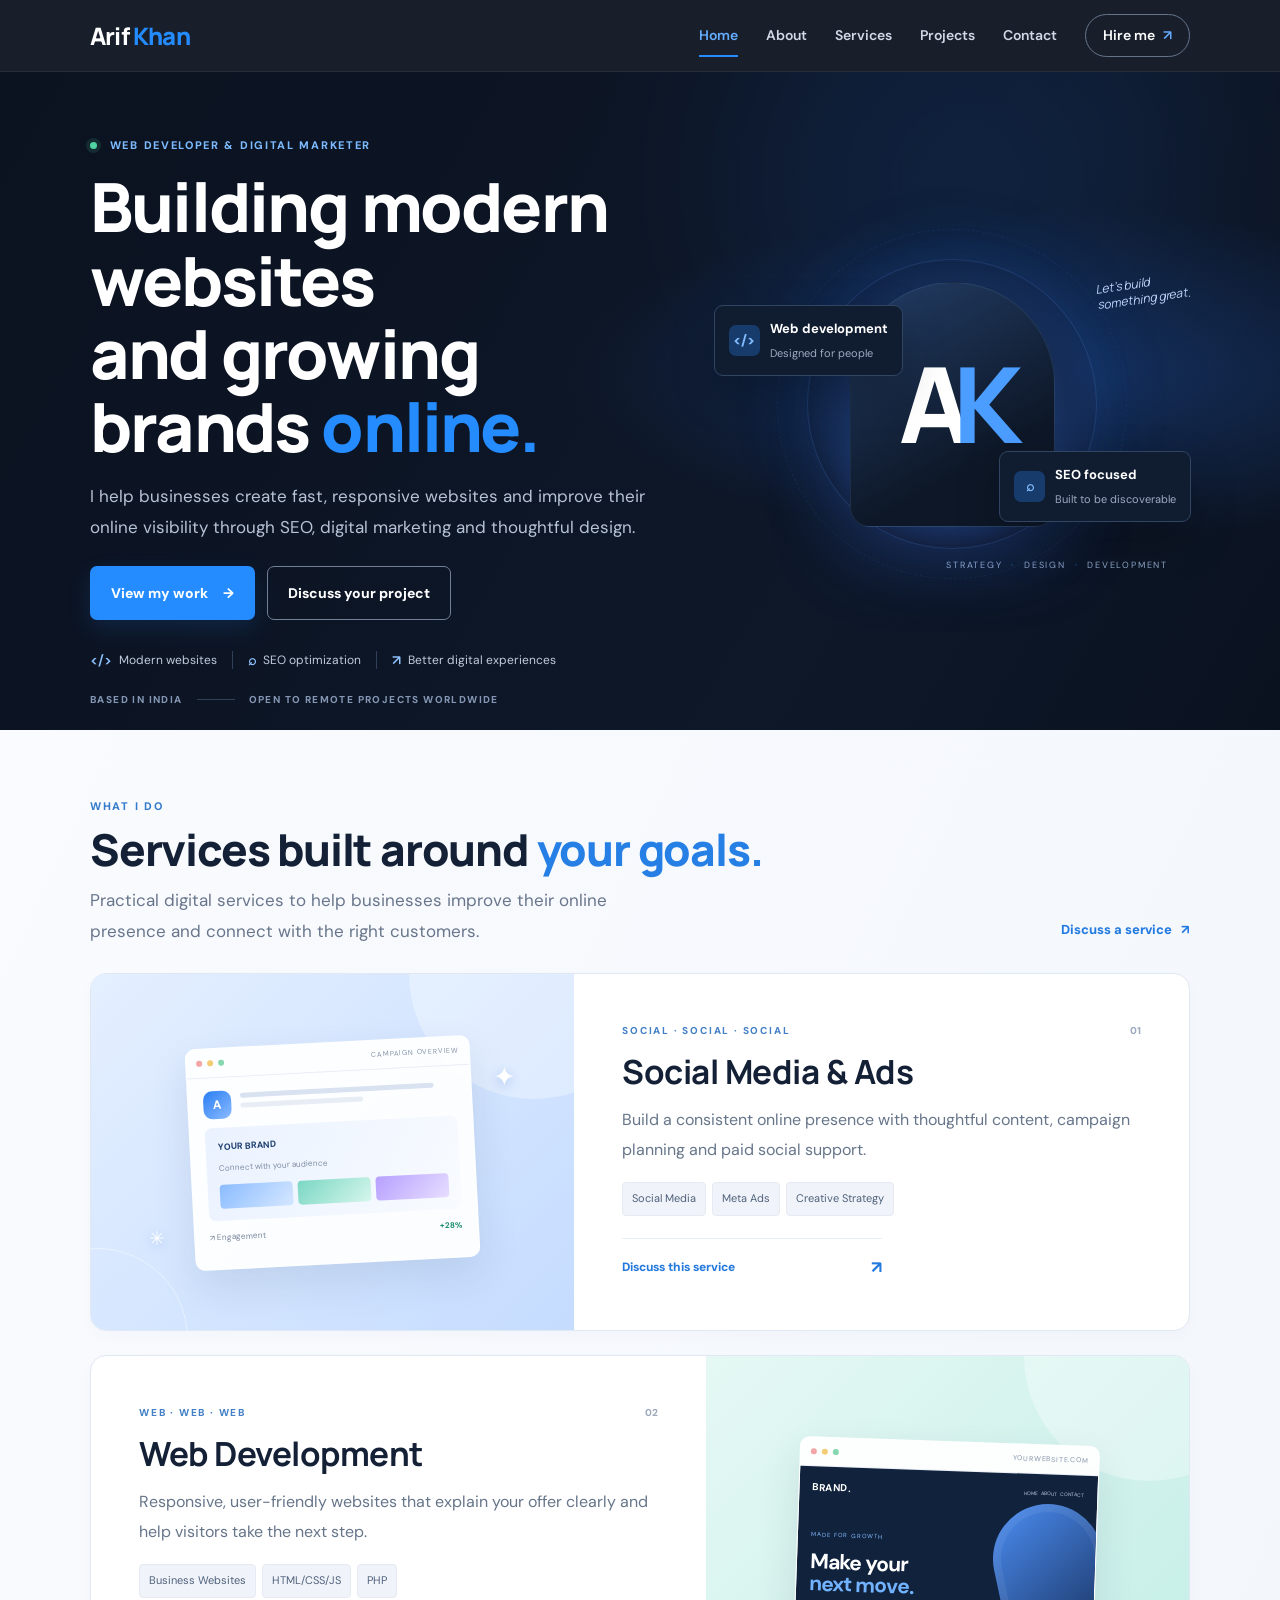
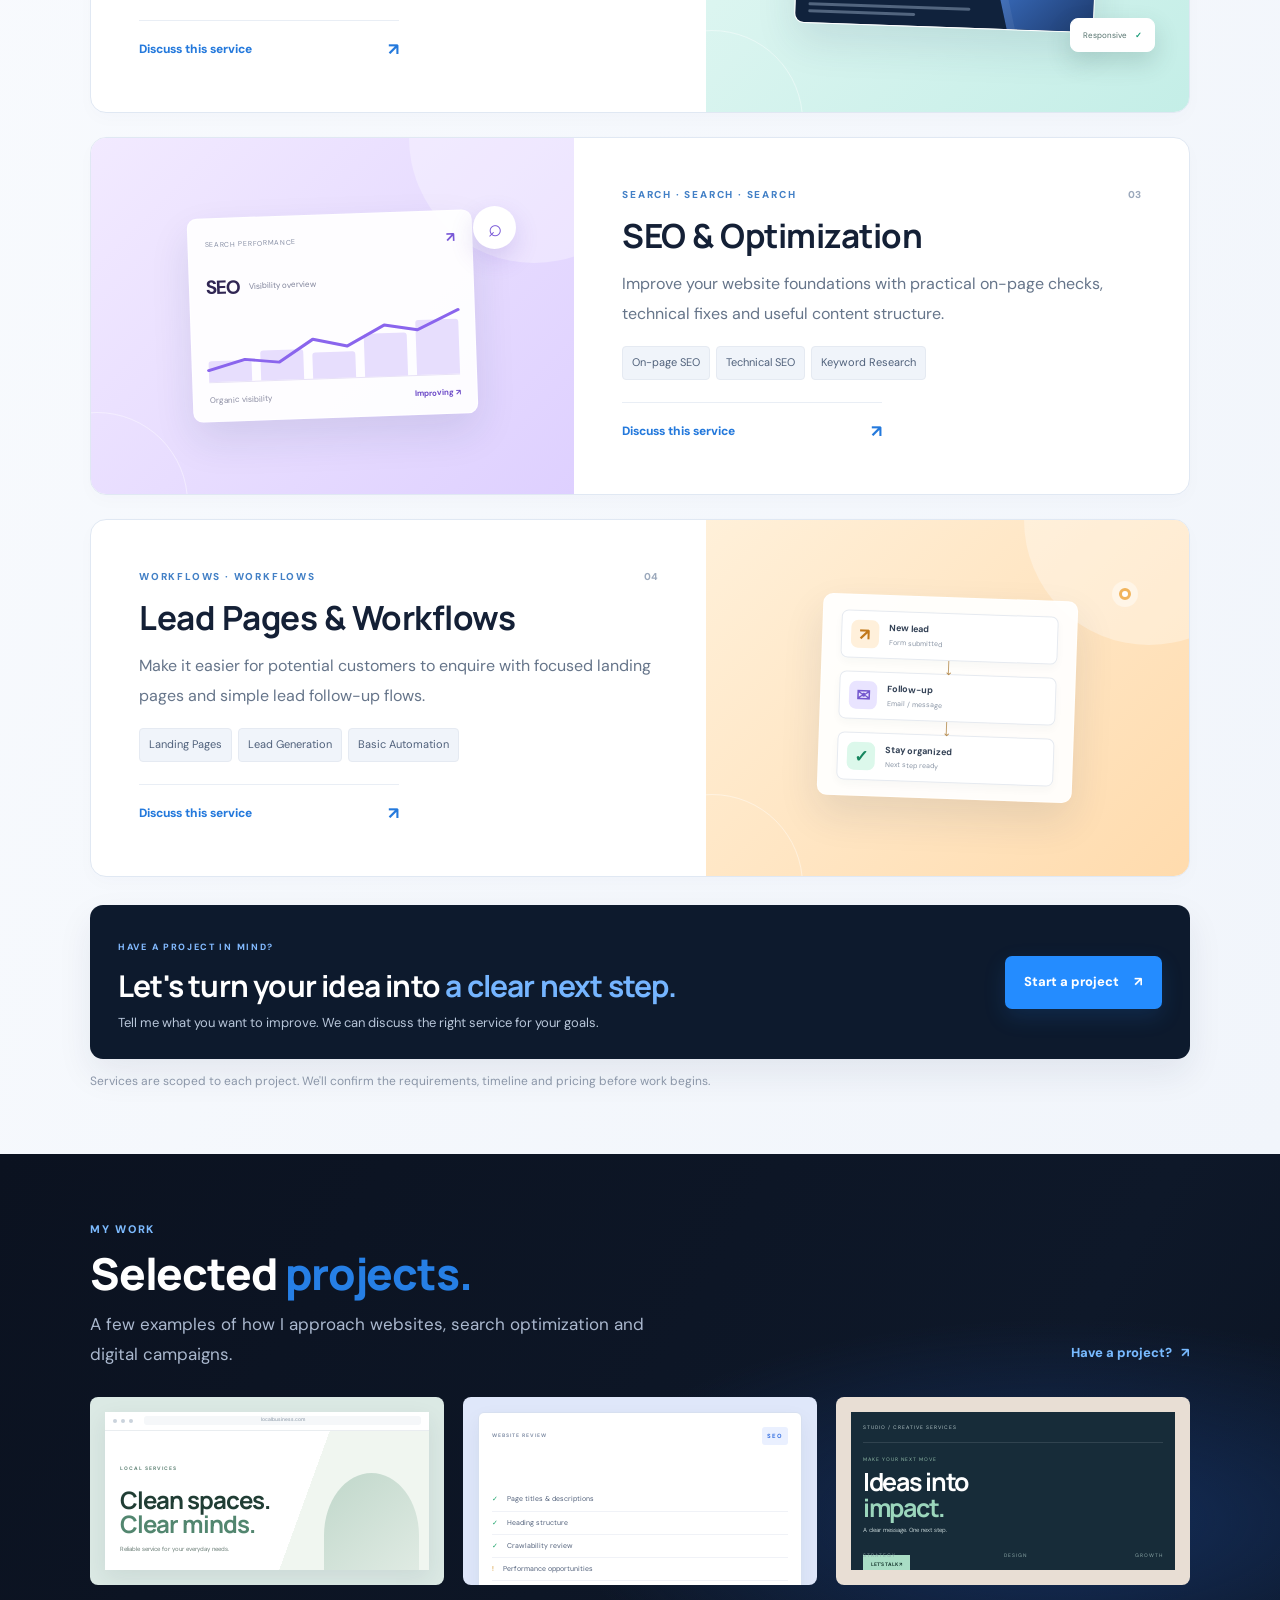
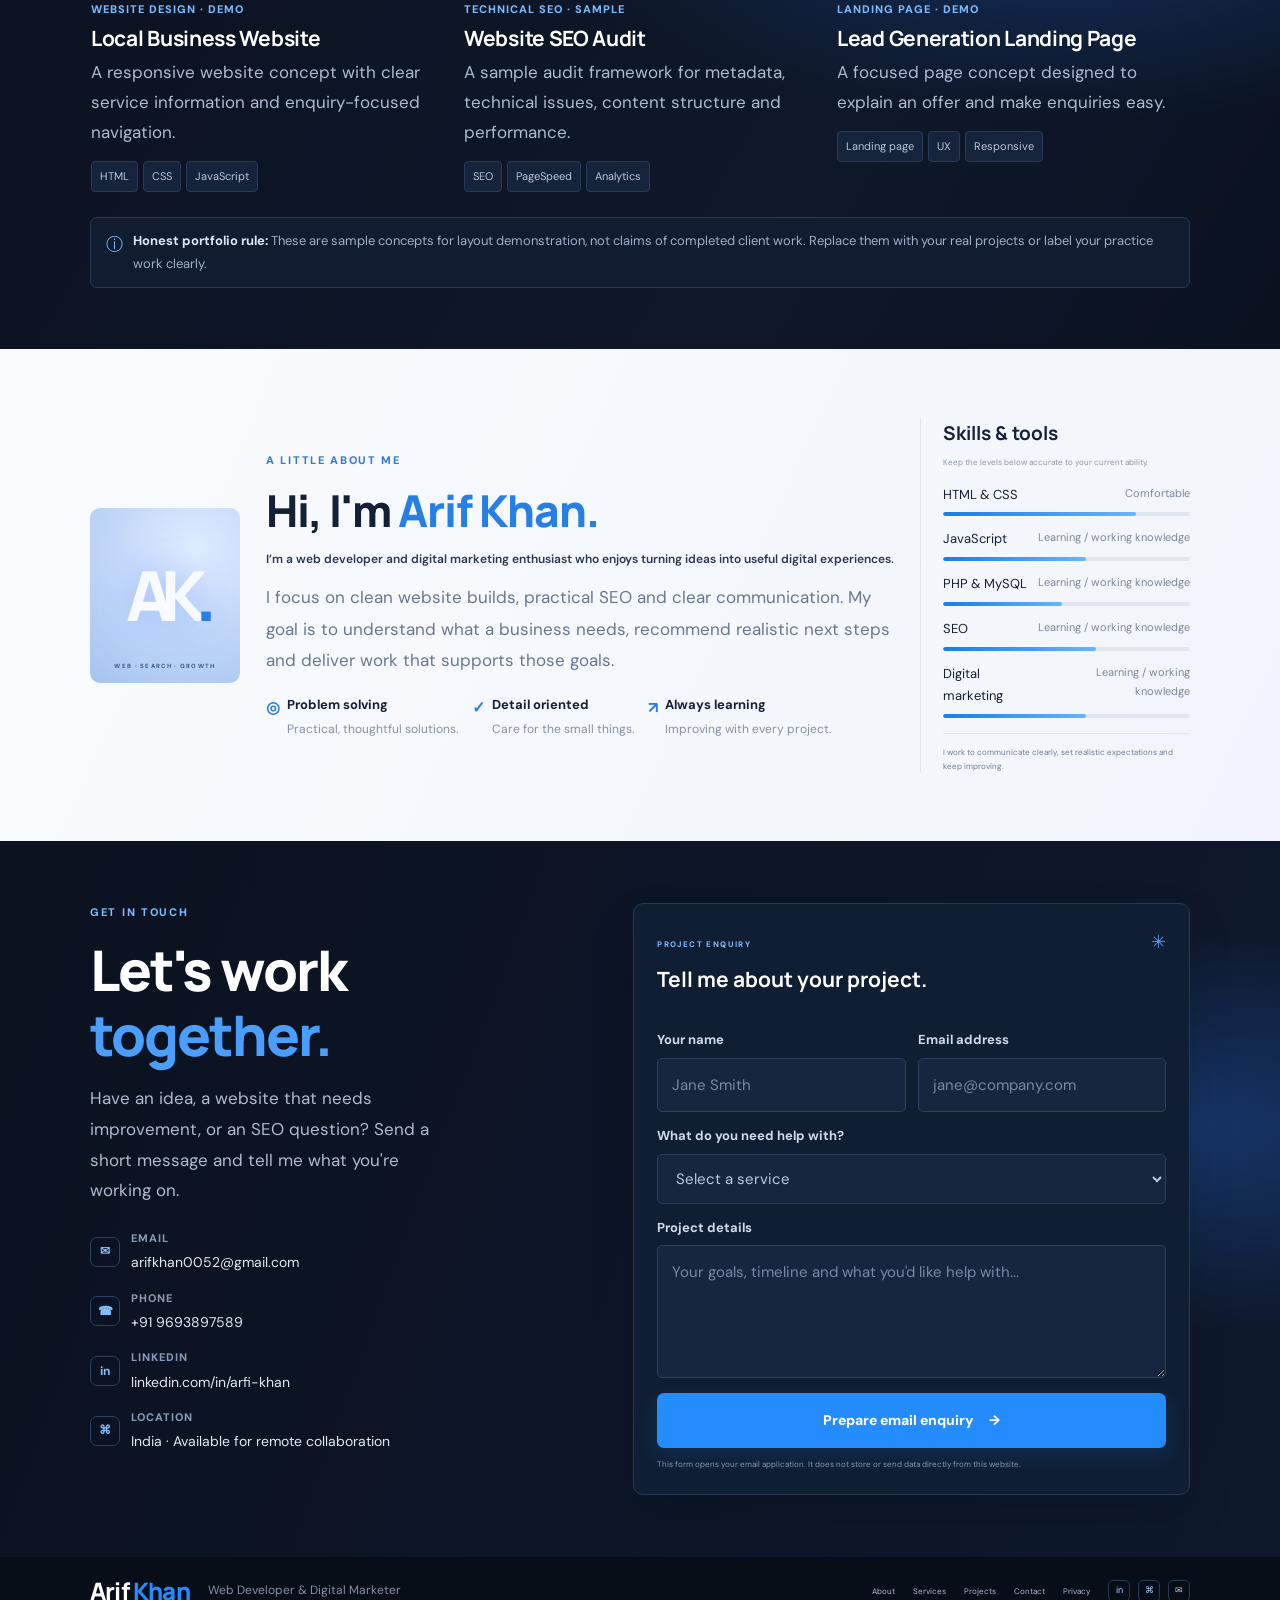
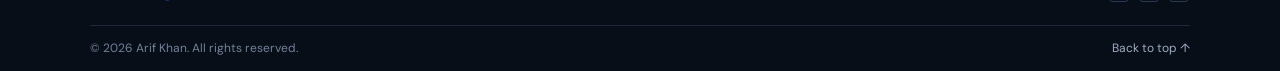
==== index.html @ bf8d6488 "Add files via upload" ====
<!doctype html>
<html lang="en">

<head>
  <meta charset="utf-8">
  <meta name="viewport" content="width=device-width, initial-scale=1">
  <meta name="description"
    content="Arif Khan helps businesses build modern websites and improve their online presence through web development, SEO and digital marketing.">
  <meta name="theme-color" content="#0b1220">
  <title>Arif Khan | Web Developer & Digital Marketer</title>
  <link rel="preconnect" href="https://fonts.googleapis.com">
  <link rel="preconnect" href="https://fonts.gstatic.com" crossorigin>
  <link
    href="https://fonts.googleapis.com/css2?family=DM+Sans:wght@400;500;600;700&family=Manrope:wght@400;500;600;700;800&display=swap"
    rel="stylesheet">
  <link rel="stylesheet" href="style.css">
  <script type="application/ld+json">
  {
    "@context": "https://schema.org",
    "@type": "Person",
    "name": "Arif Khan",
    "jobTitle": "Web Developer and Digital Marketer",
    "knowsAbout": ["Web Development", "Search Engine Optimization", "Digital Marketing"]
  }
  </script>
</head>

<body>
  <header class="header">
    <nav class="nav wrap" aria-label="Main navigation">
      <a class="logo" href="#home" aria-label="Arif Khan home">Arif <span>Khan</span></a>
      <button class="menu-btn" id="menuBtn" aria-label="Open menu" aria-expanded="false"
        aria-controls="navMenu"><span></span><span></span><span></span></button>
      <div class="nav-menu" id="navMenu">
        <a class="nav-link active" href="#home">Home</a>
        <a class="nav-link" href="#about">About</a>
        <a class="nav-link" href="#services">Services</a>
        <a class="nav-link" href="#projects">Projects</a>
        <a class="nav-link" href="#contact">Contact</a>
        <a class="nav-hire" href="#contact">Hire me <span>↗</span></a>
      </div>
    </nav>
  </header>

  <main>
    <section class="hero dark-section" id="home">
      <div class="hero-glow"></div>
      <div class="wrap hero-layout">
        <div class="hero-copy">
          <p class="eyebrow"><span class="pulse"></span> WEB DEVELOPER &amp; DIGITAL MARKETER</p>
          <h1>Building modern websites<br>and growing brands <span>online.</span></h1>
          <p class="hero-intro">I help businesses create fast, responsive websites and improve their online visibility
            through SEO, digital marketing and thoughtful design.</p>
          <div class="hero-actions">
            <a class="btn btn-blue" href="#projects">View my work <span>→</span></a>
            <a class="btn btn-outline" href="#contact">Discuss your project</a>
          </div>
          <div class="hero-services">
            <span><b class="mini-icon">&lt;/&gt;</b> Modern websites</span>
            <i></i><span><b class="mini-icon">⌕</b> SEO optimization</span>
            <i></i><span><b class="mini-icon">↗</b> Better digital experiences</span>
          </div>
        </div>
        <div class="hero-art" aria-label="Abstract website design illustration">
          <div class="hero-orb orb-a"></div>
          <div class="hero-orb orb-b"></div>
          <div class="hero-initials"><span>A</span><i>K</i></div>
          <div class="hero-floating float-web"><span class="float-symbol">&lt;/&gt;</span>
            <div><b>Web development</b><small>Designed for people</small></div>
          </div>
          <div class="hero-floating float-seo"><span class="float-symbol">⌕</span>
            <div><b>SEO focused</b><small>Built to be discoverable</small></div>
          </div>
          <div class="scribble">Let's build<br>something great.</div>
          <div class="hero-caption">STRATEGY <span>·</span> DESIGN <span>·</span> DEVELOPMENT</div>
        </div>
      </div>
      <div class="wrap hero-bottom"><span>BASED IN INDIA</span><span class="line"></span><span>OPEN TO REMOTE PROJECTS
          WORLDWIDE</span></div>
    </section>

    <section class="services section-light" id="services">
      <div class="wrap">
        <div class="section-heading">
          <div>
            <p class="eyebrow light-eyebrow">WHAT I DO</p>
            <h2>Services built around <span>your goals.</span></h2>
            <p class="section-sub">Practical digital services to help businesses improve their online presence and
              connect with the right customers.</p>
          </div>
          <a class="simple-link" href="#contact">Discuss a service <span>↗</span></a>
        </div>
        <div class="service-grid service-grid-visual">
          <article class="service-card service-card-visual">
            <div class="service-art art-social" aria-hidden="true">
              <div class="art-window">
                <div class="art-window-top"><i></i><i></i><i></i><span>CAMPAIGN OVERVIEW</span></div>
                <div class="social-art-content">
                  <div class="social-avatar">A</div>
                  <div class="social-lines"><i></i><i></i></div>
                  <div class="social-post"><b>YOUR BRAND</b><span>Connect with your audience</span>
                    <div class="social-post-bars"><i></i><i></i><i></i></div>
                  </div>
                  <div class="social-stats"><span>↗ Engagement</span><b>+28%</b></div>
                </div>
              </div><span class="art-spark spark-one">✦</span><span class="art-spark spark-two">✳</span>
            </div>
            <div class="service-card-body">
              <div class="service-card-top"><span class="service-kicker">SOCIAL · SOCIAL · SOCIAL</span><span
                  class="card-number">01</span></div>
              <h3>Social Media &amp; Ads</h3>
              <p>Build a consistent online presence with thoughtful content, campaign planning and paid social support.
              </p>
              <div class="service-tags"><span>Social Media</span><span>Meta Ads</span><span>Creative Strategy</span>
              </div><a class="service-cta" href="#contact" data-service="Social Media & Ads">Discuss this service
                <span>↗</span></a>
            </div>
          </article>
          <article class="service-card service-card-visual">
            <div class="service-art art-web" aria-hidden="true">
              <div class="web-browser">
                <div class="web-browser-top"><i></i><i></i><i></i><span>YOURWEBSITE.COM</span></div>
                <div class="web-browser-body">
                  <div class="web-nav"><b>BRAND.</b><span>HOME&nbsp;&nbsp; ABOUT&nbsp;&nbsp; CONTACT</span></div>
                  <div class="web-hero-copy"><small>MADE FOR GROWTH</small><b>Make your<br><em>next
                        move.</em></b><i></i><i></i><span>EXPLORE ↗</span></div>
                  <div class="web-hero-shape"></div>
                </div>
              </div><span class="web-floating-tag">Responsive <b>✓</b></span>
            </div>
            <div class="service-card-body">
              <div class="service-card-top"><span class="service-kicker">WEB · WEB · WEB</span><span
                  class="card-number">02</span></div>
              <h3>Web Development</h3>
              <p>Responsive, user-friendly websites that explain your offer clearly and help visitors take the next
                step.</p>
              <div class="service-tags"><span>Business Websites</span><span>HTML/CSS/JS</span><span>PHP</span></div><a
                class="service-cta" href="#contact" data-service="Web Development">Discuss this service
                <span>↗</span></a>
            </div>
          </article>
          <article class="service-card service-card-visual">
            <div class="service-art art-seo" aria-hidden="true">
              <div class="seo-dashboard">
                <div class="seo-dashboard-head"><span>SEARCH PERFORMANCE</span><b>↗</b></div>
                <div class="seo-score"><strong>SEO</strong><span>Visibility overview</span></div>
                <div class="seo-chart"><i></i><i></i><i></i><i></i><i></i><svg viewBox="0 0 220 70"
                    preserveAspectRatio="none">
                    <polyline points="0,58 32,48 62,52 92,30 122,38 155,18 184,24 220,5" fill="none"
                      stroke="currentColor" stroke-width="3" stroke-linecap="round" stroke-linejoin="round" />
                  </svg></div>
                <div class="seo-bottom"><span>Organic visibility</span><b>Improving ↗</b></div>
              </div><span class="seo-float">⌕</span>
            </div>
            <div class="service-card-body">
              <div class="service-card-top"><span class="service-kicker">SEARCH · SEARCH · SEARCH</span><span
                  class="card-number">03</span></div>
              <h3>SEO &amp; Optimization</h3>
              <p>Improve your website foundations with practical on-page checks, technical fixes and useful content
                structure.</p>
              <div class="service-tags"><span>On-page SEO</span><span>Technical SEO</span><span>Keyword Research</span>
              </div><a class="service-cta" href="#contact" data-service="SEO & Optimization">Discuss this service
                <span>↗</span></a>
            </div>
          </article>
          <article class="service-card service-card-visual">
            <div class="service-art art-automation" aria-hidden="true">
              <div class="flow-board">
                <div class="flow-node node-trigger"><span>↗</span><b>New lead</b><small>Form submitted</small></div>
                <div class="flow-connector"></div>
                <div class="flow-node node-action"><span>✉</span><b>Follow-up</b><small>Email / message</small></div>
                <div class="flow-connector flow-connector-last"></div>
                <div class="flow-node node-done"><span>✓</span><b>Stay organized</b><small>Next step ready</small></div>
              </div><span class="automation-orb"></span>
            </div>
            <div class="service-card-body">
              <div class="service-card-top"><span class="service-kicker">WORKFLOWS · WORKFLOWS</span><span
                  class="card-number">04</span></div>
              <h3>Lead Pages &amp; Workflows</h3>
              <p>Make it easier for potential customers to enquire with focused landing pages and simple lead follow-up
                flows.</p>
              <div class="service-tags"><span>Landing Pages</span><span>Lead Generation</span><span>Basic
                  Automation</span></div><a class="service-cta" href="#contact"
                data-service="Lead Pages & Workflows">Discuss this service <span>↗</span></a>
            </div>
          </article>
        </div>
        <div class="services-cta-band">
          <div><span class="services-cta-label">HAVE A PROJECT IN MIND?</span>
            <h3>Let's turn your idea into <span>a clear next step.</span></h3>
            <p>Tell me what you want to improve. We can discuss the right service for your goals.</p>
          </div><a class="btn btn-blue" href="#contact">Start a project <span>↗</span></a>
        </div>
        <p class="footnote">Services are scoped to each project. We'll confirm the requirements, timeline and pricing
          before work begins.</p>
      </div>
    </section>

    <section class="projects dark-section" id="projects">
      <div class="wrap">
        <div class="section-heading section-heading-dark">
          <div>
            <p class="eyebrow">MY WORK</p>
            <h2>Selected <span>projects.</span></h2>
            <p class="section-sub">A few examples of how I approach websites, search optimization and digital campaigns.
            </p>
          </div>
          <a class="simple-link" href="#contact">Have a project? <span>↗</span></a>
        </div>
        <div class="project-grid">
          <article class="project-card">
            <div class="project-preview preview-clean">
              <div class="preview-browser">
                <div class="preview-top"><i></i><i></i><i></i><span>localbusiness.com</span></div>
                <div class="clean-content"><small>LOCAL SERVICES</small>
                  <h3>Clean spaces.<br><em>Clear minds.</em></h3>
                  <p>Reliable service for your everyday needs.</p><b>REQUEST A QUOTE ↗</b>
                  <div class="clean-shape"></div>
                </div>
              </div>
            </div>
            <div class="project-info">
              <div class="project-kicker">WEBSITE DESIGN · DEMO</div>
              <h3>Local Business Website</h3>
              <p>A responsive website concept with clear service information and enquiry-focused navigation.</p>
              <div class="tags"><span>HTML</span><span>CSS</span><span>JavaScript</span></div>
            </div>
          </article>
          <article class="project-card">
            <div class="project-preview preview-seo">
              <div class="seo-preview">
                <div class="seo-head"><span>WEBSITE REVIEW</span><b>SEO</b></div>
                <h3>Optimization checklist</h3>
                <div class="seo-row"><i>✓</i> Page titles &amp; descriptions</div>
                <div class="seo-row"><i>✓</i> Heading structure</div>
                <div class="seo-row"><i>✓</i> Crawlability review</div>
                <div class="seo-row warn"><i>!</i> Performance opportunities</div>
                <div class="seo-progress"><span></span></div>
              </div>
            </div>
            <div class="project-info">
              <div class="project-kicker">TECHNICAL SEO · SAMPLE</div>
              <h3>Website SEO Audit</h3>
              <p>A sample audit framework for metadata, technical issues, content structure and performance.</p>
              <div class="tags"><span>SEO</span><span>PageSpeed</span><span>Analytics</span></div>
            </div>
          </article>
          <article class="project-card">
            <div class="project-preview preview-landing">
              <div class="landing-preview">
                <div class="landing-top">STUDIO / CREATIVE SERVICES</div><small>MAKE YOUR NEXT MOVE</small>
                <h3>Ideas into<br><em>impact.</em></h3>
                <p>A clear message. One next step.</p><b>LET'S TALK ↗</b>
                <div class="landing-bottom"><span>STRATEGY</span><span>DESIGN</span><span>GROWTH</span></div>
              </div>
            </div>
            <div class="project-info">
              <div class="project-kicker">LANDING PAGE · DEMO</div>
              <h3>Lead Generation Landing Page</h3>
              <p>A focused page concept designed to explain an offer and make enquiries easy.</p>
              <div class="tags"><span>Landing page</span><span>UX</span><span>Responsive</span></div>
            </div>
          </article>
        </div>
        <div class="project-note"><span>ⓘ</span>
          <p><b>Honest portfolio rule:</b> These are sample concepts for layout demonstration, not claims of completed
            client work. Replace them with your real projects or label your practice work clearly.</p>
        </div>
      </div>
    </section>

    <section class="about section-light" id="about">
      <div class="wrap about-layout">
        <div class="about-visual">
          <div class="about-monogram">AK<span>.</span></div>
          <div class="about-visual-label">WEB · SEARCH · GROWTH</div>
        </div>
        <div class="about-copy">
          <p class="eyebrow light-eyebrow">A LITTLE ABOUT ME</p>
          <h2>Hi, I'm <span>Arif Khan.</span></h2>
          <p class="about-lead">I’m a web developer and digital marketing enthusiast who enjoys turning ideas into
            useful digital experiences.</p>
          <p>I focus on clean website builds, practical SEO and clear communication. My goal is to understand what a
            business needs, recommend realistic next steps and deliver work that supports those goals.</p>
          <div class="values-grid">
            <div><b>◎</b><span><strong>Problem solving</strong><small>Practical, thoughtful solutions.</small></span>
            </div>
            <div><b>✓</b><span><strong>Detail oriented</strong><small>Care for the small things.</small></span></div>
            <div><b>↗</b><span><strong>Always learning</strong><small>Improving with every project.</small></span></div>
          </div>
        </div>
        <div class="skills-panel">
          <h3>Skills &amp; tools</h3>
          <p>Keep the levels below accurate to your current ability.</p>
          <div class="skill">
            <div><span>HTML &amp; CSS</span><small>Comfortable</small></div>
            <div class="skill-track"><i style="width:78%"></i></div>
          </div>
          <div class="skill">
            <div><span>JavaScript</span><small>Learning / working knowledge</small></div>
            <div class="skill-track"><i style="width:58%"></i></div>
          </div>
          <div class="skill">
            <div><span>PHP &amp; MySQL</span><small>Learning / working knowledge</small></div>
            <div class="skill-track"><i style="width:48%"></i></div>
          </div>
          <div class="skill">
            <div><span>SEO</span><small>Learning / working knowledge</small></div>
            <div class="skill-track"><i style="width:62%"></i></div>
          </div>
          <div class="skill">
            <div><span>Digital marketing</span><small>Learning / working knowledge</small></div>
            <div class="skill-track"><i style="width:58%"></i></div>
          </div>
          <div class="skills-callout">I work to communicate clearly, set realistic expectations and keep improving.
          </div>
        </div>
      </div>
    </section>

    <section class="contact dark-section" id="contact">
      <div class="wrap contact-layout">
        <div class="contact-copy">
          <p class="eyebrow">GET IN TOUCH</p>
          <h2>Let's work<br><span>together.</span></h2>
          <p>Have an idea, a website that needs improvement, or an SEO question? Send a short message and tell me what
            you're working on.</p>
          <div class="contact-method"><span>✉</span>
            <div><small>EMAIL</small><a href="mailto:arifkhan0052@gmail.com" id="emailLink">arifkhan0052@gmail.com</a>
            </div>
          </div>

           <div class="contact-method"><span>☎</span>
            <div><small>PHONE</small><a href="tel:+919693897589" id="phoneLink">+91 9693897589</a>
            </div>
          </div>

          
          <div class="contact-method"><span>in</span>
            <div><small>LINKEDIN</small><a href="https://linkedin.com/in/arfi-khan" target="_blank"
                rel="noopener noreferrer">linkedin.com/in/arfi-khan</a></div>
          </div>
          <div class="contact-method"><span>⌘</span>
            <div><small>LOCATION</small>
              <p>India · Available for remote collaboration</p>
            </div>
          </div>
        </div>
        <form class="contact-form" action="" method="POST">
          <div class="form-top">
            <div><small>PROJECT ENQUIRY</small>
              <h3>Tell me about your project.</h3>
            </div><span>✳</span>
          </div>
          <div class="form-row">
            <div><label for="name">Your name</label><input id="name" name="name" autocomplete="name"
                placeholder="Jane Smith" required></div>
            <div><label for="email">Email address</label><input id="email" name="email" type="email"
                autocomplete="email" placeholder="jane@company.com" required></div>
          </div>
          <label for="service">What do you need help with?</label><select id="service" name="service" required>
            <option value="">Select a service</option>
            <option>Website development</option>
            <option>SEO &amp; website optimization</option>
            <option>Landing page development</option>
            <option>Social media marketing</option>
            <option>Something else</option>
          </select>
          <label for="message">Project details</label><textarea id="message" name="message" rows="4"
            placeholder="Your goals, timeline and what you'd like help with..." required></textarea>
          <button class="btn btn-blue submit-btn" type="submit">Prepare email enquiry <span>→</span></button>
          <p class="form-help" id="formHelp">This form opens your email application. It does not store or send data
            directly from this website.</p>
        </form>
      </div>
    </section>
  </main>

  <footer class="footer">
    <div class="wrap footer-main"><a class="logo" href="#home">Arif <span>Khan</span></a>
      <p>Web Developer &amp; Digital Marketer</p>
      <div class="footer-links"><a href="#about">About</a><a href="#services">Services</a><a
          href="#projects">Projects</a><a href="#contact">Contact</a><a href="privacy-policy.html">Privacy</a></div>
      <div class="social-links"><a href="https://linkedin.com/in/arfi-khan" aria-label="LinkedIn" target="_blank"
          rel="noopener noreferrer">in</a><a href="https://github.com/" aria-label="GitHub" target="_blank"
          rel="noopener noreferrer">⌘</a><a href="mailto:arifkhan0052@gmail.com" aria-label="Email">✉</a></div>
    </div>
    <div class="wrap footer-bottom"><span>© <span id="year"></span> Arif Khan. All rights reserved.</span><a
        href="#home">Back to top ↑</a></div>
  </footer>
  <script src="script.js"></script>

</body>

</html>
---- style.css ----
/* Arif Khan portfolio — customize text, links and skill levels before publishing. */
:root{--navy:#0b1220;--navy2:#101b30;--blue:#248cff;--blue2:#67aaff;--ink:#142036;--muted:#68758b;--line:#e3e8f1;--pale:#f5f8fc;--white:#fff;--font:"DM Sans",sans-serif;--display:"Manrope",sans-serif}
*{box-sizing:border-box}html{scroll-behavior:smooth;scroll-padding-top:82px}body{margin:0;font-family:var(--font);color:var(--ink);line-height:1.65;-webkit-font-smoothing:antialiased}a{color:inherit;text-decoration:none}button,input,textarea,select{font:inherit}.wrap{width:min(1100px,calc(100% - 48px));margin:0 auto}.header{height:72px;position:sticky;top:0;z-index:50;background:rgba(10,17,30,.94);backdrop-filter:blur(14px);border-bottom:1px solid #ffffff12;color:#fff}.nav{height:100%;display:flex;align-items:center;justify-content:space-between}.logo{font-family:var(--display);font-size:21px;font-weight:800;letter-spacing:-.8px}.logo span{color:var(--blue)}.nav-menu{display:flex;align-items:center;gap:30px;font-size:12px;font-weight:600;color:#d1d9e8}.nav-link{position:relative;padding:25px 0}.nav-link:hover,.nav-link.active{color:#64adff}.nav-link.active:after{content:"";position:absolute;bottom:16px;left:0;right:0;height:2px;background:var(--blue)}.nav-hire{border:1px solid #64748b;border-radius:30px;padding:8px 17px;color:#fff}.nav-hire span{color:var(--blue2);margin-left:5px}.menu-btn{display:none;background:none;border:0;padding:8px}.menu-btn span{display:block;width:24px;height:2px;background:#fff;margin:5px}.dark-section{background:radial-gradient(ellipse at 83% 46%,#142e5a 0,transparent 33%),linear-gradient(120deg,#0b1220,#0e1829 68%,#0a1220);color:#fff}.hero{position:relative;overflow:hidden;padding:64px 0 22px}.hero-glow{position:absolute;width:450px;height:450px;border-radius:50%;right:7%;top:-120px;background:#1c5fc4;opacity:.13;filter:blur(90px);pointer-events:none}.hero-layout{display:grid;grid-template-columns:1.12fr .88fr;align-items:center;gap:20px;min-height:360px;position:relative;z-index:1}.eyebrow{margin:0 0 15px;font-size:9px;font-weight:800;letter-spacing:1.9px;color:#7dbbff}.pulse{display:inline-block;width:7px;height:7px;border-radius:50%;background:#4ed3a1;box-shadow:0 0 0 4px #4ed3a120;margin-right:8px}.hero h1,.section-heading h2,.about h2,.contact h2{font-family:var(--display);font-weight:800;letter-spacing:-2px;line-height:1.16;margin:0}.hero h1{font-size:clamp(35px,4vw,52px);max-width:650px}.hero h1 span,.contact h2 span{color:var(--blue)}.hero-intro{max-width:520px;color:#b7c3d6;font-size:13px;line-height:1.9;margin:18px 0 23px}.hero-actions{display:flex;gap:12px;flex-wrap:wrap}.btn{display:inline-flex;align-items:center;justify-content:center;gap:15px;border:1px solid transparent;border-radius:7px;padding:12px 17px;font-size:11px;font-weight:800;cursor:pointer;transition:transform .2s,background .2s}.btn:hover{transform:translateY(-2px)}.btn-blue{background:var(--blue);color:#fff;box-shadow:0 8px 22px #248cff25}.btn-blue:hover{background:#1177e9}.btn-outline{border-color:#718097;color:#fff}.hero-services{display:flex;align-items:center;gap:13px;flex-wrap:wrap;margin-top:28px;color:#c1ccdc;font-size:9px}.hero-services>span{display:flex;align-items:center;gap:7px}.hero-services>i{width:1px;height:18px;background:#31405a}.mini-icon{font-size:14px;color:#8fc3ff;font-weight:600}.hero-art{position:relative;height:355px;display:grid;place-items:center;isolation:isolate}.hero-orb{position:absolute;border-radius:50%;border:1px solid #4774bc45}.orb-a{width:290px;height:290px;background:radial-gradient(circle,#1b3a6c 0,#132849 55%,transparent 70%);box-shadow:0 0 80px #1264c526}.orb-b{width:350px;height:350px;border-style:dashed;opacity:.5}.hero-initials{width:205px;height:245px;display:flex;align-items:center;justify-content:center;position:relative;z-index:1;border-radius:105px 105px 20px 20px;background:linear-gradient(150deg,#233e67,#0d1727 70%);border:1px solid #5476a43b;box-shadow:0 25px 65px #0005;font-family:var(--display);font-weight:800;font-size:105px;letter-spacing:-18px;color:#e8f1ff}.hero-initials span{color:#fff}.hero-initials i{font-style:normal;color:#4b9dff}.hero-floating{position:absolute;z-index:3;display:flex;align-items:center;gap:10px;padding:10px 12px;background:#101d31;border:1px solid #314563;border-radius:9px;box-shadow:0 15px 30px #0003;font-size:9px}.hero-floating b,.hero-floating small{display:block}.hero-floating b{font-size:10px}.hero-floating small{color:#9cabc1;margin-top:3px;font-size:8px}.float-symbol{display:grid;place-items:center;width:31px;height:31px;border-radius:7px;background:#173c6c;color:#83bdff;font-weight:800;font-size:14px}.float-web{left:-1px;top:78px}.float-seo{right:-1px;bottom:60px}.scribble{position:absolute;right:0;top:48px;z-index:4;font-family:var(--display);font-style:italic;line-height:1.3;font-size:12px;color:#c2d7ff;transform:rotate(-8deg)}.hero-caption{position:absolute;bottom:8px;right:22px;font-size:7px;letter-spacing:1.8px;color:#91a8ca}.hero-caption span{color:var(--blue);padding:0 5px}.hero-bottom{display:flex;align-items:center;gap:14px;margin-top:18px;color:#8496b3;font-size:8px;font-weight:800;letter-spacing:1.4px}.hero-bottom .line{height:1px;width:38px;background:#31405a}
.section-light{background:linear-gradient(115deg,#f9fbfe,#f1f5fb);color:var(--ink)}.services{padding:67px 0 62px}.section-heading{display:flex;align-items:end;justify-content:space-between;gap:25px;margin-bottom:27px}.section-heading .eyebrow{margin-bottom:8px}.light-eyebrow{color:#347bcb}.section-heading h2,.about h2{font-size:clamp(29px,3.2vw,38px)}.section-heading h2 span,.about h2 span{color:#267fe5}.section-sub{max-width:570px;color:var(--muted);font-size:12px;line-height:1.8;margin:10px 0 0}.simple-link{white-space:nowrap;font-size:10px;font-weight:800;color:#237be1;padding-bottom:5px}.simple-link span{margin-left:6px}.service-grid{display:grid;grid-template-columns:repeat(4,1fr);gap:14px}.service-card{position:relative;padding:20px 18px 18px;border:1px solid #e4eaf3;background:#fff;border-radius:9px;box-shadow:0 6px 18px #172b4d05;transition:transform .2s,box-shadow .2s}.service-card:hover{transform:translateY(-4px);box-shadow:0 14px 28px #172b4d0c}.service-icon{display:grid;place-items:center;width:38px;height:38px;border-radius:50%;background:#e5f0ff;color:#147de5;font-size:16px;font-weight:800;margin-bottom:16px}.card-number{position:absolute;right:17px;top:23px;font-size:8px;color:#a7b2c3;font-weight:800}.service-card h3{font-family:var(--display);font-size:13px;line-height:1.4;margin:0 0 8px;letter-spacing:-.3px}.service-card p{font-size:10px;line-height:1.8;color:#6c7a90;margin:0;min-height:56px}.service-tags,.tags{display:flex;flex-wrap:wrap;gap:5px;margin-top:13px}.service-tags span,.tags span{font-size:8px;color:#50617b;background:#f0f4fa;border:1px solid #e5eaf2;padding:4px 6px;border-radius:4px}.footnote{font-size:9px;color:#8b96a8;margin:12px 0 0}
.projects{padding:66px 0 61px}.section-heading-dark h2{font-size:clamp(29px,3.2vw,38px)}.section-heading-dark .section-sub{color:#aab8ce}.section-heading-dark .simple-link{color:#78baff}.project-grid{display:grid;grid-template-columns:repeat(3,1fr);gap:19px}.project-card{min-width:0}.project-preview{height:188px;padding:15px;display:grid;place-items:center;border-radius:8px;overflow:hidden}.preview-clean{background:#dbe9e4}.preview-seo{background:#dfe7fa}.preview-landing{background:#e8ded4}.preview-browser{width:100%;height:100%;background:#fff;box-shadow:0 8px 22px #182b4015;overflow:hidden}.preview-top{height:19px;display:flex;align-items:center;gap:4px;padding:0 8px;border-bottom:1px solid #e9edf0}.preview-top i{width:4px;height:4px;background:#cad3dc;border-radius:50%}.preview-top span{margin-left:7px;flex:1;text-align:center;font-size:5px;color:#8694a4;background:#f5f7f9;border-radius:3px}.clean-content{position:relative;overflow:hidden;height:calc(100% - 19px);padding:19px 15px;background:linear-gradient(110deg,#fff 0 60%,#f0f6f0 60%)}.clean-content small{font-size:5px;letter-spacing:1px;color:#648679;font-weight:800}.clean-content h3{font-family:var(--display);font-size:24px;line-height:1.02;letter-spacing:-1px;color:#203d34;margin:8px 0}.clean-content h3 em{font-style:normal;color:#52866f}.clean-content p{font-size:6px;color:#6c7f78;margin:0 0 10px}.clean-content>b{display:inline-block;background:#254c3d;color:#fff;padding:6px 8px;font-size:5px}.clean-shape{position:absolute;width:95px;height:125px;border-radius:50% 50% 5px 5px;right:10px;bottom:-28px;background:linear-gradient(140deg,#b8d2c4,#e2ece5);opacity:.85}.seo-preview{width:100%;padding:14px 13px;background:#fff;border:1px solid #d7e0f0;border-radius:6px;box-shadow:0 8px 20px #182b4010}.seo-head{display:flex;justify-content:space-between;align-items:center;font-size:5px;letter-spacing:1px;color:#8390a7;font-weight:800}.seo-head b{font-size:6px;background:#eaf0ff;color:#346fe0;padding:4px 5px;border-radius:3px}.seo-preview h3{font-family:var(--display);font-size:12px;margin:12px 0 10px}.seo-row{font-size:7px;color:#52617b;padding:5px 0;border-bottom:1px solid #f0f2f7}.seo-row i{font-style:normal;color:#1ca36a;margin-right:7px}.seo-row.warn i{color:#d18b1c}.seo-progress{height:4px;background:#e8edf6;border-radius:5px;margin-top:11px}.seo-progress span{display:block;width:72%;height:100%;background:#5287f1;border-radius:5px}.landing-preview{height:100%;width:100%;background:#172c39;color:#fff;padding:12px;position:relative;overflow:hidden}.landing-top{font-size:5px;letter-spacing:1px;color:#b4c6c8;border-bottom:1px solid #ffffff1c;padding-bottom:9px}.landing-preview>small{display:block;margin-top:13px;font-size:5px;letter-spacing:1px;color:#91bba8}.landing-preview h3{font-family:var(--display);font-size:25px;line-height:1.02;letter-spacing:-1.3px;margin:5px 0}.landing-preview h3 em{font-style:normal;color:#9bd6bc}.landing-preview p{font-size:6px;color:#c1d0d2;margin:0 0 10px}.landing-preview>b{display:inline-block;padding:6px 8px;background:#a9ddc5;color:#17382f;font-size:5px}.landing-bottom{position:absolute;bottom:9px;left:12px;right:12px;display:flex;justify-content:space-between;font-size:5px;letter-spacing:1px;color:#8da9a9}.project-info{padding:15px 1px 0}.project-kicker{font-size:8px;font-weight:800;letter-spacing:1px;color:#7dbbff}.project-info h3{font-family:var(--display);font-size:15px;letter-spacing:-.3px;margin:5px 0}.project-info p{font-size:10px;line-height:1.8;color:#aebbd0;margin:0}.project-card .tags span{background:#15243a;border-color:#263b59;color:#b8c8df}.project-note{display:flex;gap:10px;align-items:start;margin-top:25px;padding:12px 15px;border:1px solid #263a56;border-radius:7px;background:#101d30;color:#9eafc8}.project-note>span{color:#72b6ff}.project-note p{font-size:9px;line-height:1.7;margin:0}.project-note b{color:#dbe7f7}
.about{padding:68px 0}.about-layout{display:grid;grid-template-columns:150px 1fr 270px;gap:26px;align-items:center}.about-visual{height:175px;border-radius:10px;background:radial-gradient(circle at 70% 25%,#e1edff,#b9d1f7 65%,#a5c3ee);display:grid;place-items:center;position:relative;overflow:hidden}.about-monogram{font-family:var(--display);font-size:69px;font-weight:800;letter-spacing:-12px;color:#f7fbff;text-shadow:0 7px 22px #315b9638}.about-monogram span{color:#287fe5}.about-visual-label{position:absolute;bottom:11px;left:0;right:0;text-align:center;font-size:6px;letter-spacing:1.3px;color:#375d8d;font-weight:800}.about h2{font-size:31px}.about-copy>p:not(.eyebrow){font-size:10px;line-height:1.9;color:#69778d;margin:12px 0}.about-copy .about-lead{font-size:12px!important;color:#283750!important;font-weight:600}.values-grid{display:flex;gap:14px;flex-wrap:wrap;margin-top:18px}.values-grid>div{display:flex;gap:7px;align-items:start}.values-grid>div>b{font-size:16px;color:#2a80e8}.values-grid strong,.values-grid small{display:block}.values-grid strong{font-size:8px}.values-grid small{font-size:7px;color:#8490a3;margin-top:2px}.skills-panel{border-left:1px solid #dfe6f0;padding-left:22px}.skills-panel h3{font-family:var(--display);font-size:14px;margin:0}.skills-panel>p{font-size:8px;color:#8a96a8;margin:4px 0 15px}.skill{margin:12px 0}.skill>div:first-child{display:flex;justify-content:space-between;gap:8px;font-size:8px}.skill small{color:#7b879a;font-size:7px;text-align:right}.skill-track{height:4px;border-radius:5px;background:#dfe6f0;margin-top:6px;overflow:hidden}.skill-track i{display:block;height:100%;background:linear-gradient(90deg,#187ee7,#69b4ff);border-radius:5px}.skills-callout{border-top:1px solid #dfe6f0;padding-top:12px;font-size:8px;line-height:1.7;color:#6e7c91;margin-top:15px}
.contact{padding:62px 0;background:radial-gradient(ellipse at 92% 40%,#163568 0,transparent 33%),linear-gradient(110deg,#0b1220,#0e192c)}.contact-layout{display:grid;grid-template-columns:.85fr 1fr;gap:70px;align-items:start}.contact h2{font-size:43px}.contact h2 span{color:#4a9eff}.contact-copy>p:not(.eyebrow){font-size:11px;line-height:1.9;color:#aebbd0;max-width:350px;margin:16px 0 23px}.contact-method{display:flex;align-items:center;gap:11px;margin:14px 0}.contact-method>span{width:30px;height:30px;display:grid;place-items:center;border:1px solid #2e415f;border-radius:7px;color:#81bdff;font-size:12px;font-weight:800}.contact-method small{display:block;font-size:7px;font-weight:800;letter-spacing:1px;color:#879bb9}.contact-method a,.contact-method p{display:block;font-size:9px;color:#e0e8f5;margin:2px 0 0}.contact-form{background:#101e33;border:1px solid #263a56;border-radius:10px;padding:23px;color:#fff;box-shadow:0 20px 45px #0002}.form-top{display:flex;justify-content:space-between;align-items:start;margin-bottom:18px}.form-top small{font-size:8px;font-weight:800;letter-spacing:1.4px;color:#83baff}.form-top h3{font-family:var(--display);font-size:17px;margin:4px 0 0}.form-top>span{font-size:18px;color:#4a9eff}.form-row{display:grid;grid-template-columns:1fr 1fr;gap:12px}.contact-form label{display:block;font-size:9px;font-weight:700;color:#d0daeb;margin:13px 0 6px}.contact-form input,.contact-form select,.contact-form textarea{width:100%;display:block;border:1px solid #2d405d;border-radius:5px;background:#16263e;padding:10px;color:#fff;font-size:9px;outline:none}.contact-form input::placeholder,.contact-form textarea::placeholder{color:#7889a4}.contact-form input:focus,.contact-form select:focus,.contact-form textarea:focus{border-color:#4b9eff}.contact-form select{color:#bdc9dc}.contact-form textarea{resize:vertical;min-height:82px}.submit-btn{width:100%;margin-top:15px}.form-help{font-size:8px;line-height:1.6;color:#8798b3;margin:10px 0 0}.footer{background:#080e18;color:#fff}.footer-main{display:flex;align-items:center;gap:18px;min-height:68px}.footer-main>p{font-size:8px;color:#8492a8;margin:0;flex:1}.footer-links{display:flex;gap:18px}.footer-links a{font-size:8px;color:#aebbd0}.footer-links a:hover,.back-top:hover{color:#69b2ff}.social-links{display:flex;gap:8px}.social-links a{width:22px;height:22px;border:1px solid #293a54;border-radius:5px;display:grid;place-items:center;font-size:9px;color:#a9cfff}.footer-bottom{display:flex;justify-content:space-between;align-items:center;border-top:1px solid #1e2a3c;padding:12px 0;font-size:8px;color:#71819a}.footer-bottom a{color:#9eacc2}
@media(max-width:900px){.hero h1{font-size:42px}.hero-layout{grid-template-columns:1.05fr .95fr}.hero-art{transform:scale(.9)}.service-grid{grid-template-columns:repeat(2,1fr)}.about-layout{grid-template-columns:125px 1fr;gap:22px}.skills-panel{grid-column:1/-1;border-left:0;border-top:1px solid #dfe6f0;padding:20px 0 0;display:grid;grid-template-columns:repeat(2,1fr);column-gap:22px}.skills-panel h3,.skills-panel>p,.skills-callout{grid-column:1/-1}.contact-layout{gap:35px}.footer-main{flex-wrap:wrap;padding-top:18px;padding-bottom:18px}.footer-main>p{flex-basis:60%}}
@media(max-width:650px){.wrap{width:calc(100% - 34px)}.header{height:65px}.menu-btn{display:block}.nav-menu{display:none;position:absolute;top:64px;left:0;right:0;padding:10px 20px 20px;background:#0c1524;border-bottom:1px solid #27364e;flex-direction:column;align-items:stretch;gap:0}.nav-menu.open{display:flex}.nav-link{padding:12px 4px}.nav-link.active:after{display:none}.nav-hire{text-align:center;margin-top:7px}.hero{padding:46px 0 20px}.hero-layout{grid-template-columns:1fr;gap:0}.hero h1{font-size:clamp(35px,9.5vw,47px);letter-spacing:-1.7px}.hero-intro{font-size:12px}.hero-art{height:285px;transform:none;margin-top:6px}.hero-initials{width:165px;height:195px;font-size:82px}.orb-a{width:230px;height:230px}.orb-b{width:280px;height:280px}.float-web{left:0;top:46px}.float-seo{right:0;bottom:39px}.scribble{right:1px;top:24px;font-size:10px}.hero-caption{right:5px;bottom:0;font-size:6px}.hero-services{gap:9px;font-size:8px}.hero-services>i{height:13px}.hero-bottom{font-size:7px;letter-spacing:1px;gap:9px}.hero-bottom .line{width:20px}.services,.projects,.about,.contact{padding:48px 0}.section-heading{align-items:start;flex-direction:column;gap:12px}.section-heading h2,.about h2{font-size:30px}.section-sub{font-size:11px}.service-grid,.project-grid{grid-template-columns:1fr;gap:13px}.service-card{padding:20px}.service-card p{min-height:0}.project-preview{height:220px;padding:20px}.about-layout{grid-template-columns:1fr;gap:20px}.about-visual{height:150px;max-width:220px}.about-copy>p:not(.eyebrow){font-size:11px}.skills-panel{grid-template-columns:1fr;padding-top:18px}.skills-panel h3,.skills-panel>p,.skills-callout{grid-column:1}.skill>div:first-child{font-size:9px}.skill small{font-size:8px}.contact-layout{grid-template-columns:1fr;gap:26px}.contact h2{font-size:39px}.contact-form{padding:19px}.form-row{grid-template-columns:1fr;gap:0}.footer-main{gap:12px}.footer-main>p{order:3;flex-basis:100%}.footer-links{order:4;width:100%;flex-wrap:wrap;gap:14px}.social-links{margin-left:auto}.footer-bottom{gap:8px;align-items:start;flex-direction:column}}
@media(prefers-reduced-motion:reduce){html{scroll-behavior:auto}*,*::before,*::after{transition:none!important}}


/* Readability upgrade: larger type, roomier controls and clearer cards */
:root { font-size: 16px; }
body { font-size: 16px; line-height: 1.75; }
.nav-menu { font-size: 14px; gap: 28px; }
.logo { font-size: 24px; }
.eyebrow { font-size: 11px; letter-spacing: 1.7px; }
.hero h1 { font-size: clamp(42px, 5vw, 64px); line-height: 1.12; letter-spacing: -1.8px; }
.hero-intro { font-size: 17px; line-height: 1.8; max-width: 600px; }
.btn { font-size: 14px; padding: 14px 20px; }
.hero-services { font-size: 12px; gap: 15px; }
.hero-floating { font-size: 12px; padding: 12px 14px; }
.hero-floating b { font-size: 13px; }
.hero-floating small { font-size: 11px; }
.hero-caption { font-size: 9px; }
.hero-bottom { font-size: 10px; }
.section-heading h2, .about h2, .section-heading-dark h2 { font-size: clamp(34px, 3.5vw, 44px); letter-spacing: -1.2px; }
.section-sub { font-size: 15px; line-height: 1.8; }
.simple-link { font-size: 13px; }
.service-card { padding: 24px 22px; }
.service-icon { width: 44px; height: 44px; font-size: 19px; }
.service-card h3 { font-size: 17px; line-height: 1.45; }
.service-card p { font-size: 14px; line-height: 1.75; min-height: 76px; }
.service-tags span, .tags span { font-size: 11px; padding: 5px 8px; }
.footnote { font-size: 12px; }
.project-kicker { font-size: 11px; }
.project-info h3 { font-size: 19px; line-height: 1.4; }
.project-info p { font-size: 14px; line-height: 1.75; }
.project-note p { font-size: 13px; line-height: 1.75; }
.about-copy>p:not(.eyebrow) { font-size: 15px; line-height: 1.85; }
.about-lead { font-size: 18px !important; }
.values-grid strong { font-size: 13px; }
.values-grid small { font-size: 12px; }
.skills-panel h3 { font-size: 19px; }
.skill>div:first-child { font-size: 13px; }
.skill small { font-size: 11px; }
.contact h2 { font-size: clamp(42px, 4.5vw, 56px); }
.contact-copy>p:not(.eyebrow) { font-size: 15px; line-height: 1.8; }
.contact-method small { font-size: 11px; }
.contact-method a, .contact-method p { font-size: 14px; }
.form-top h3 { font-size: 21px; }
.contact-form label { font-size: 13px; }
.contact-form input, .contact-form select, .contact-form textarea { font-size: 15px; padding: 13px 14px; }
.footer-main>p, .footer-links, .footer-bottom { font-size: 12px; }
@media(max-width:900px) { .service-grid { grid-template-columns: repeat(2, minmax(0,1fr)); } .hero h1 { font-size: clamp(40px, 6vw, 56px); } }
@media(max-width:650px) {
  body { font-size: 16px; } .wrap { width: calc(100% - 36px); }
  .nav-menu { font-size: 16px; } .logo { font-size: 23px; }
  .hero { padding-top: 38px; } .hero h1 { font-size: clamp(38px, 10vw, 48px); line-height: 1.14; letter-spacing: -1.3px; }
  .hero-intro { font-size: 16px; line-height: 1.75; } .btn { font-size: 14px; padding: 14px 16px; }
  .hero-services { font-size: 11px; gap: 10px; } .hero-bottom { font-size: 9px; letter-spacing: .7px; }
  .section-heading h2, .about h2, .section-heading-dark h2 { font-size: 34px; }
  .section-sub { font-size: 15px; } .service-grid, .project-grid { grid-template-columns: 1fr; gap: 16px; }
  .service-card h3 { font-size: 18px; } .service-card p { font-size: 15px; min-height: 0; }
  .service-tags span, .tags span { font-size: 12px; } .project-info h3 { font-size: 20px; } .project-info p { font-size: 15px; }
  .project-kicker { font-size: 11px; } .about-copy>p:not(.eyebrow) { font-size: 15px; } .about-lead { font-size: 18px !important; }
  .skill>div:first-child { font-size: 13px; } .skill small { font-size: 11px; }
  .contact h2 { font-size: 44px; } .contact-copy>p:not(.eyebrow) { font-size: 15px; }
  .contact-form { padding: 22px; } .contact-form label { font-size: 13px; }
  .footer-links { font-size: 13px; gap: 16px; } .footer-bottom { font-size: 11px; }
}

/* Extra visual polish: animated graphic accents and larger readable type */
:root { --visual-blue:#5b8cff; --visual-cyan:#53e4d2; }
body { font-size: 17px; }
.hero h1 { font-size: clamp(46px, 5.3vw, 70px); line-height: 1.08; }
.hero-intro, .section-sub, .service-card p, .project-info p, .about-copy>p:not(.eyebrow), .contact-copy>p:not(.eyebrow) { font-size: 17px; }
.service-card h3, .project-info h3 { font-size: 21px; }
.hero-art { isolation:isolate; }
.hero-orb { animation: floatOrb 7s ease-in-out infinite; }
.orb-b { animation-delay:-3s; }
.hero-initials { box-shadow: 0 22px 80px rgba(64,116,255,.25); animation: gentleFloat 5s ease-in-out infinite; }
.hero-floating { backdrop-filter: blur(12px); box-shadow: 0 18px 45px rgba(0,0,0,.22); animation: gentleFloat 6s ease-in-out infinite; }
.float-seo { animation-delay:-2.5s; }
.service-icon { transition: transform .25s ease, background .25s ease; }
.service-card:hover .service-icon { transform: translateY(-5px) rotate(-5deg); background:rgba(91,140,255,.18); }
.project-preview { overflow:hidden; position:relative; }
.project-preview::after { content:""; position:absolute; inset:0; pointer-events:none; background:linear-gradient(125deg, transparent 25%, rgba(255,255,255,.10) 48%, transparent 68%); transform:translateX(-120%); transition:transform .8s ease; }
.project-card:hover .project-preview::after { transform:translateX(120%); }
.preview-browser, .seo-preview, .landing-preview { transition:transform .35s ease; }
.project-card:hover .preview-browser, .project-card:hover .seo-preview, .project-card:hover .landing-preview { transform:translateY(-4px) scale(1.015); }
.about-visual { position:relative; overflow:hidden; }
.about-visual::before, .about-visual::after { content:""; position:absolute; border:1px solid rgba(91,140,255,.38); border-radius:50%; width:230px; height:230px; animation:spinGraphic 18s linear infinite; }
.about-visual::after { width:310px; height:310px; border-style:dashed; animation-direction:reverse; animation-duration:28s; }
.about-monogram, .about-visual-label { z-index:1; }
.about-monogram { text-shadow:0 0 36px rgba(91,140,255,.38); }
@keyframes gentleFloat { 0%,100%{transform:translateY(0)} 50%{transform:translateY(-10px)} }
@keyframes floatOrb { 0%,100%{transform:translate3d(0,0,0)} 50%{transform:translate3d(12px,-16px,0)} }
@keyframes spinGraphic { to { transform:rotate(360deg); } }
@media (prefers-reduced-motion: reduce) { *,*::before,*::after { animation-duration:.01ms!important; animation-iteration-count:1!important; scroll-behavior:auto!important; transition-duration:.01ms!important; } }
@media(max-width:650px) {
  body { font-size:16px; }
  .hero h1 { font-size:clamp(40px, 10vw, 52px); }
  .hero-intro, .section-sub, .service-card p, .project-info p, .about-copy>p:not(.eyebrow), .contact-copy>p:not(.eyebrow) { font-size:16px; }
  .service-card h3, .project-info h3 { font-size:20px; }
}


/* Service showcase: animated, GIF-like CSS illustrations inspired by modern agency sites */
.service-grid-visual{align-items:stretch;gap:20px}
.service-card-visual{padding:0;overflow:hidden;border:1px solid #e0e8f3;border-radius:14px;display:flex;flex-direction:column;min-width:0}
.service-art{height:225px;position:relative;display:grid;place-items:center;overflow:hidden;isolation:isolate}
.service-art:before,.service-art:after{content:"";position:absolute;border-radius:50%;pointer-events:none}
.service-art:before{width:250px;height:250px;right:-85px;top:-125px;background:#ffffff52}
.service-art:after{width:180px;height:180px;left:-85px;bottom:-100px;border:1px solid #ffffff70}
.art-social{background:linear-gradient(135deg,#e4efff,#c5dcff)}
.art-web{background:linear-gradient(135deg,#e5f8f4,#c4eee7)}
.art-seo{background:linear-gradient(135deg,#f2eaff,#ded0ff)}
.art-automation{background:linear-gradient(135deg,#fff0d9,#ffdbad)}
.art-window,.web-browser,.seo-dashboard,.flow-board{position:relative;z-index:1;width:78%;max-width:285px;border:1px solid #ffffffd9;border-radius:10px;background:#ffffffed;box-shadow:0 18px 40px #18345c1c;animation:service-float 5s ease-in-out infinite}
.art-window{transform:rotate(-3deg);padding-bottom:12px}
.art-window-top,.web-browser-top{height:29px;display:flex;align-items:center;gap:5px;padding:0 10px;border-bottom:1px solid #e9eef6;color:#8492a7;font-size:7px;letter-spacing:.8px}
.art-window-top i,.web-browser-top i{width:6px;height:6px;border-radius:50%;background:#f3a6a6}.art-window-top i:nth-child(2),.web-browser-top i:nth-child(2){background:#f4cc76}.art-window-top i:nth-child(3),.web-browser-top i:nth-child(3){background:#86d7b0}.art-window-top span,.web-browser-top span{margin-left:auto}
.social-art-content{padding:13px 15px;display:grid;grid-template-columns:28px 1fr;gap:9px}.social-avatar{height:28px;width:28px;border-radius:9px;background:linear-gradient(140deg,#287ef4,#8cbbff);display:grid;place-items:center;color:#fff;font-size:12px;font-weight:800}.social-lines{padding-top:3px}.social-lines i{display:block;height:5px;border-radius:8px;background:#d8e2f0;margin-bottom:5px;width:90%}.social-lines i+ i{width:57%;background:#e8edf5}.social-post{grid-column:1/-1;padding:12px;border-radius:7px;background:linear-gradient(120deg,#eaf2ff,#f8fbff);display:grid;gap:5px}.social-post b{font-size:9px;color:#1b3d6d}.social-post>span{font-size:8px;color:#7d8ba0}.social-post-bars{display:flex;gap:5px;margin-top:5px}.social-post-bars i{height:24px;border-radius:4px;flex:1;background:linear-gradient(135deg,#8bbcff,#d5e7ff)}.social-post-bars i:nth-child(2){background:linear-gradient(135deg,#7bd7c4,#d5f6eb)}.social-post-bars i:nth-child(3){background:linear-gradient(135deg,#b7a0ff,#e7deff)}.social-stats{grid-column:1/-1;display:flex;justify-content:space-between;color:#74839a;font-size:8px}.social-stats b{color:#168b6b}.art-spark{position:absolute;color:#fff;z-index:2;text-shadow:0 3px 12px #316fc655;animation:sparkle 3s ease-in-out infinite}.spark-one{right:12%;top:22%;font-size:27px}.spark-two{left:12%;bottom:21%;font-size:19px;animation-delay:1s}
.web-browser{overflow:hidden;transform:rotate(2deg);width:82%;max-width:300px}.web-browser-body{height:156px;position:relative;overflow:hidden;background:#10223c;color:white;padding:12px 13px}.web-nav{display:flex;align-items:center;justify-content:space-between;font-size:7px;position:relative;z-index:2}.web-nav b{font-size:10px;letter-spacing:.5px}.web-nav span{font-size:5px;color:#bdcbe0}.web-hero-copy{position:relative;z-index:2;padding-top:20px;width:70%}.web-hero-copy small{font-size:6px;letter-spacing:1px;color:#83b9ff}.web-hero-copy>b{display:block;font-size:21px;line-height:1.05;margin:5px 0 8px;letter-spacing:-1px}.web-hero-copy em{font-style:normal;color:#72b2ff}.web-hero-copy>i{display:block;width:85%;height:3px;background:#52657e;margin:4px 0;border-radius:3px}.web-hero-copy>i+i{width:56%}.web-hero-copy>span{display:inline-block;margin-top:9px;padding:5px 8px;border-radius:3px;background:#3387f6;font-size:6px;font-weight:800}.web-hero-shape{position:absolute;width:110px;height:145px;right:-12px;bottom:-18px;border-radius:55px 55px 0 0;background:linear-gradient(150deg,#4b8df2,#172e59);transform:rotate(-14deg);box-shadow:inset 0 0 0 8px #ffffff10}.web-floating-tag{position:absolute;z-index:3;right:7%;bottom:17%;border:1px solid #fff;background:#fff;padding:9px 12px;border-radius:8px;box-shadow:0 10px 25px #214d4530;font-size:8px;color:#54716c;animation:tag-float 4s ease-in-out infinite}.web-floating-tag b{color:#159a76;margin-left:6px}
.seo-dashboard{padding:14px 16px;transform:rotate(-2deg);color:#7550d6}.seo-dashboard-head{display:flex;justify-content:space-between;align-items:center;font-size:7px;letter-spacing:.7px;color:#8991a6}.seo-dashboard-head b{font-size:14px;color:#7958d7}.seo-score{display:flex;align-items:center;gap:9px;margin-top:13px}.seo-score strong{font-size:19px;letter-spacing:-1px;color:#302653}.seo-score span{font-size:8px;color:#7e8299}.seo-chart{height:70px;position:relative;display:flex;align-items:end;gap:9px;margin-top:9px;border-bottom:1px solid #e8e2f6}.seo-chart>i{flex:1;background:#e7defd;border-radius:3px 3px 0 0;height:30%}.seo-chart>i:nth-child(2){height:43%}.seo-chart>i:nth-child(3){height:37%}.seo-chart>i:nth-child(4){height:62%}.seo-chart>i:nth-child(5){height:79%}.seo-chart svg{position:absolute;inset:0;width:100%;height:100%;color:#8a65ed;overflow:visible}.seo-bottom{display:flex;justify-content:space-between;font-size:8px;color:#8a8ca1;margin-top:10px}.seo-bottom b{color:#6d4bc8}.seo-float{position:absolute;z-index:2;right:12%;top:19%;display:grid;place-items:center;width:43px;height:43px;border-radius:50%;background:#fff;color:#7958d7;font-size:24px;box-shadow:0 10px 25px #6343bd2e;animation:tag-float 4.5s ease-in-out infinite}
.flow-board{padding:15px 18px;display:flex;flex-direction:column;align-items:center;gap:0;transform:rotate(2deg);max-width:255px}.flow-node{width:100%;display:grid;grid-template-columns:29px 1fr;column-gap:9px;align-items:center;padding:9px;border:1px solid #e6eaf0;border-radius:7px;background:#fff;box-shadow:0 4px 9px #24344b08}.flow-node>span{grid-row:span 2;width:28px;height:28px;display:grid;place-items:center;border-radius:7px;background:#fff0db;color:#c27819;font-weight:800}.flow-node b{font-size:9px;color:#334155}.flow-node small{font-size:7px;color:#8b96a6}.node-action>span{background:#e9e4ff;color:#7458ce}.node-done>span{background:#dcf8eb;color:#16865e}.flow-connector{width:1px;height:13px;background:#c2a16f;position:relative}.flow-connector:after{content:"⌄";position:absolute;bottom:-7px;left:-4px;color:#b68a4b;font-size:11px}.automation-orb{position:absolute;width:12px;height:12px;border-radius:50%;right:12%;top:19%;background:#fff;border:3px solid #f1b45c;box-shadow:0 0 0 7px #fff5e7;animation:orb-pulse 2.5s infinite}
.service-card-body{padding:21px 21px 20px;display:flex;flex-direction:column;flex:1}.service-card-top{display:flex;justify-content:space-between;align-items:center;gap:10px;margin-bottom:10px}.service-kicker{font-size:9px;letter-spacing:1.4px;font-weight:800;color:#4380c6}.service-card-visual h3{font-size:21px;line-height:1.3;margin:0 0 9px;letter-spacing:-.5px}.service-card-visual p{font-size:15px;line-height:1.75;color:#66758a;margin:0;min-height:82px}.service-card-visual .service-tags{margin-top:14px;gap:6px}.service-card-visual .service-tags span{font-size:10px;padding:5px 7px}.service-cta{display:flex;align-items:center;justify-content:space-between;gap:10px;margin-top:19px;padding-top:14px;border-top:1px solid #e9eef5;color:#2479dc;font-size:12px;font-weight:800}.service-cta span{font-size:17px;transition:transform .2s}.service-cta:hover span{transform:translate(3px,-3px)}.service-card-visual:hover .service-art>div{animation-duration:2.8s}.services-cta-band{display:flex;justify-content:space-between;align-items:center;gap:25px;margin-top:28px;padding:25px 28px;border-radius:13px;background:#0d1a2d;color:#fff;box-shadow:0 15px 35px #142b4c14}.services-cta-band>div{max-width:680px}.services-cta-label{font-size:9px;font-weight:800;letter-spacing:1.7px;color:#82baff}.services-cta-band h3{font-family:var(--display);font-size:clamp(21px,2.6vw,30px);line-height:1.25;letter-spacing:-.8px;margin:7px 0}.services-cta-band h3 span{color:#75b5ff}.services-cta-band p{font-size:13px;color:#b8c6d9;margin:0}.services-cta-band .btn{flex-shrink:0;font-size:13px;padding:14px 18px}.service-card-visual .card-number{position:static;font-size:10px;color:#9ca9bc}
@keyframes service-float{0%,100%{translate:0 0}50%{translate:0 -7px}}
@keyframes tag-float{0%,100%{transform:translateY(0)}50%{transform:translateY(-6px)}}
@keyframes sparkle{0%,100%{transform:scale(1) rotate(0);opacity:.8}50%{transform:scale(1.2) rotate(12deg);opacity:1}}
@keyframes orb-pulse{0%,100%{box-shadow:0 0 0 7px #fff5e7}50%{box-shadow:0 0 0 12px #fff0d6}}
@media(max-width:900px){.service-grid-visual{grid-template-columns:repeat(2,minmax(0,1fr));gap:17px}.service-art{height:210px}.service-card-visual p{min-height:0}.services-cta-band{align-items:flex-start}}
@media(max-width:650px){.service-grid-visual{grid-template-columns:1fr;gap:16px}.service-art{height:230px}.service-card-body{padding:21px}.service-card-visual h3{font-size:23px}.service-card-visual p{font-size:16px}.service-card-visual .service-tags span{font-size:11px}.service-cta{font-size:13px}.services-cta-band{padding:22px;flex-direction:column;align-items:stretch;gap:18px}.services-cta-band .btn{width:100%}}
@media(prefers-reduced-motion:reduce){.service-art *,.service-art:before,.service-art:after{animation:none!important;transition:none!important}}

/* Service rows inspired by Adymize: full-width horizontal bands, alternating media side */
@media (min-width: 761px) {
  .service-grid-visual {
    grid-template-columns: minmax(0, 1fr);
    gap: 24px;
  }
  .service-card-visual {
    display: flex;
    flex-direction: row;
    align-items: stretch;
    min-height: 310px;
    border-radius: 16px;
  }
  .service-card-visual:nth-child(even) {
    flex-direction: row-reverse;
  }
  .service-card-visual .service-art {
    flex: 0 0 44%;
    width: 44%;
    height: auto;
    min-height: 310px;
  }
  .service-card-visual .service-card-body {
    flex: 1 1 56%;
    justify-content: center;
    padding: clamp(26px, 4vw, 48px);
  }
  .service-card-visual h3 {
    font-size: clamp(24px, 2.6vw, 34px);
    margin-bottom: 12px;
  }
  .service-card-visual p {
    font-size: 16px;
    line-height: 1.85;
    min-height: 0;
    max-width: 540px;
  }
  .service-card-visual .service-kicker {
    font-size: 10px;
    letter-spacing: 1.8px;
  }
  .service-card-visual .service-tags { margin-top: 18px; }
  .service-card-visual .service-tags span { font-size: 11px; padding: 6px 9px; }
  .service-cta { max-width: 260px; margin-top: 22px; }
  .service-card-visual:nth-child(even) .service-card-top { flex-direction: row; }
}
@media (max-width: 760px) {
  .service-grid-visual { grid-template-columns: minmax(0, 1fr); }
  .service-card-visual { flex-direction: column; }
  .service-card-visual .service-art { width: 100%; min-height: 220px; height: 220px; flex-basis: auto; }
  .service-card-visual .service-card-body { padding: 22px; }
}
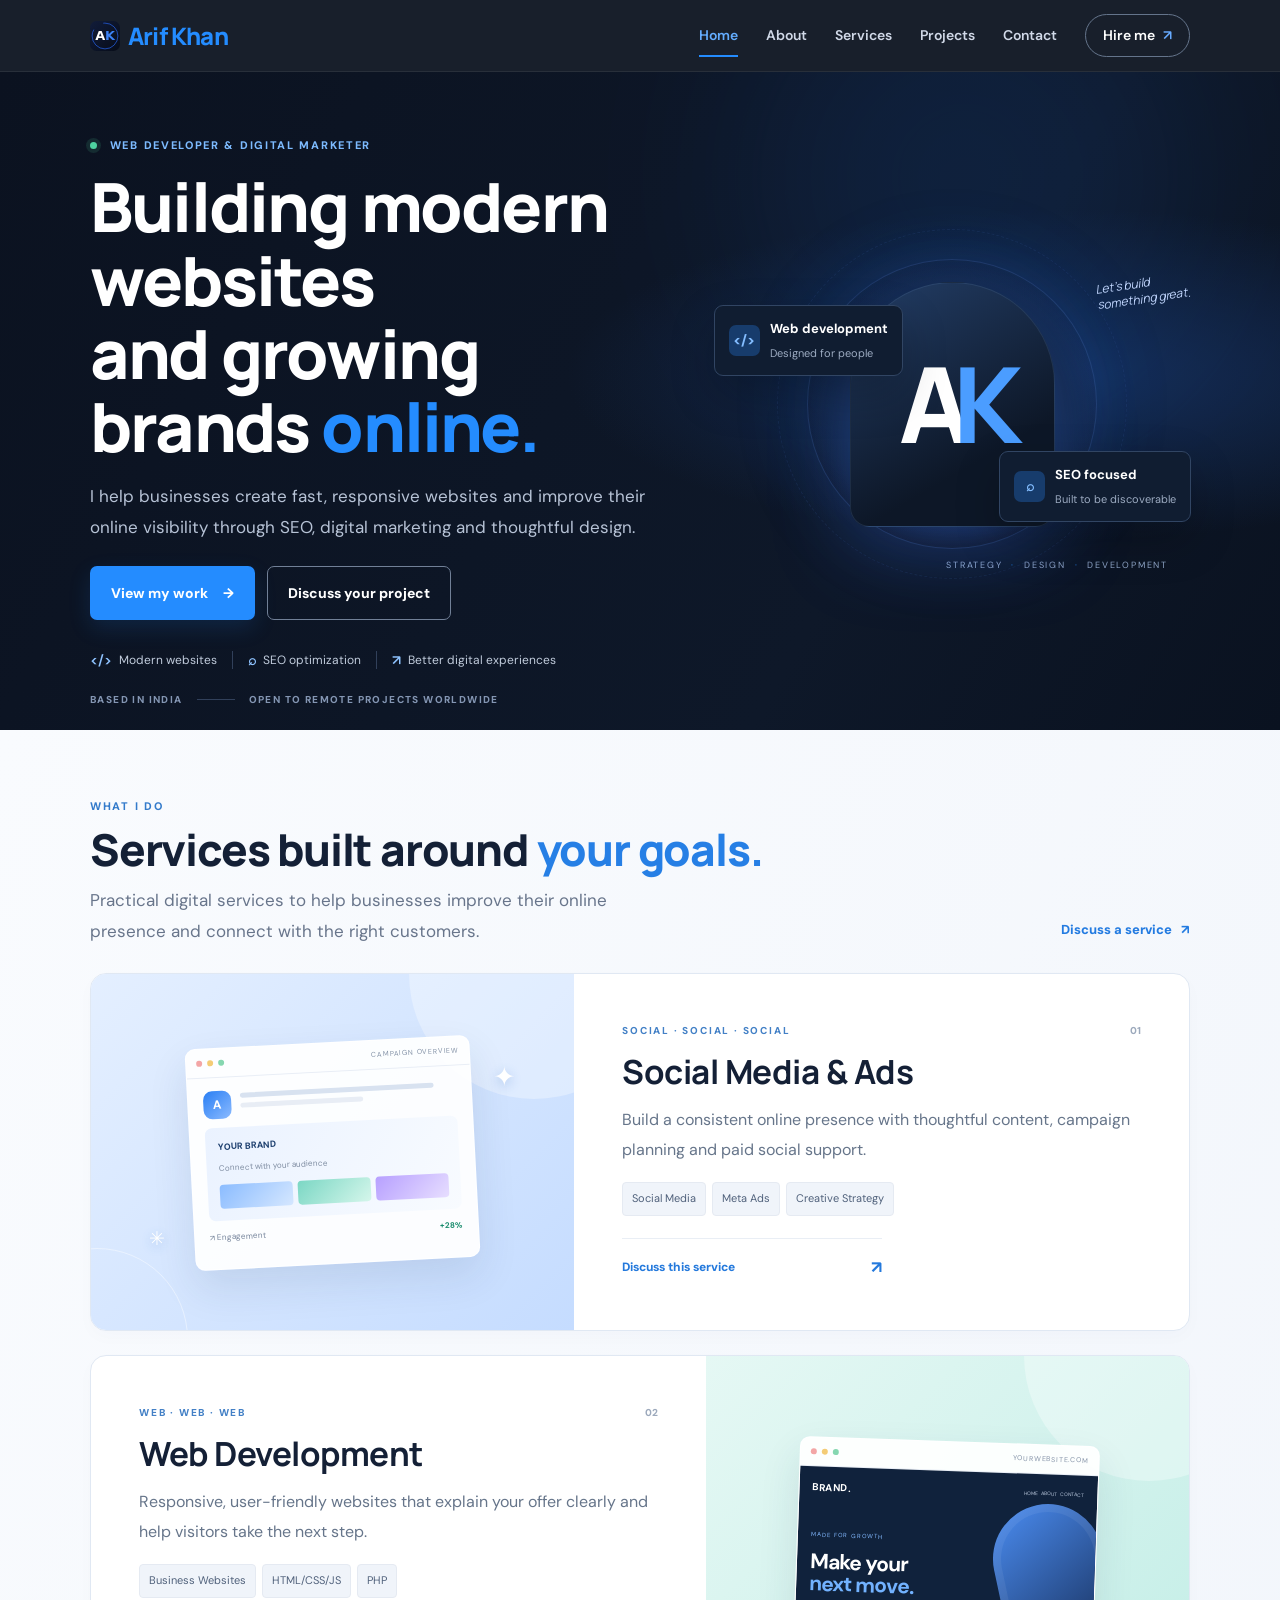
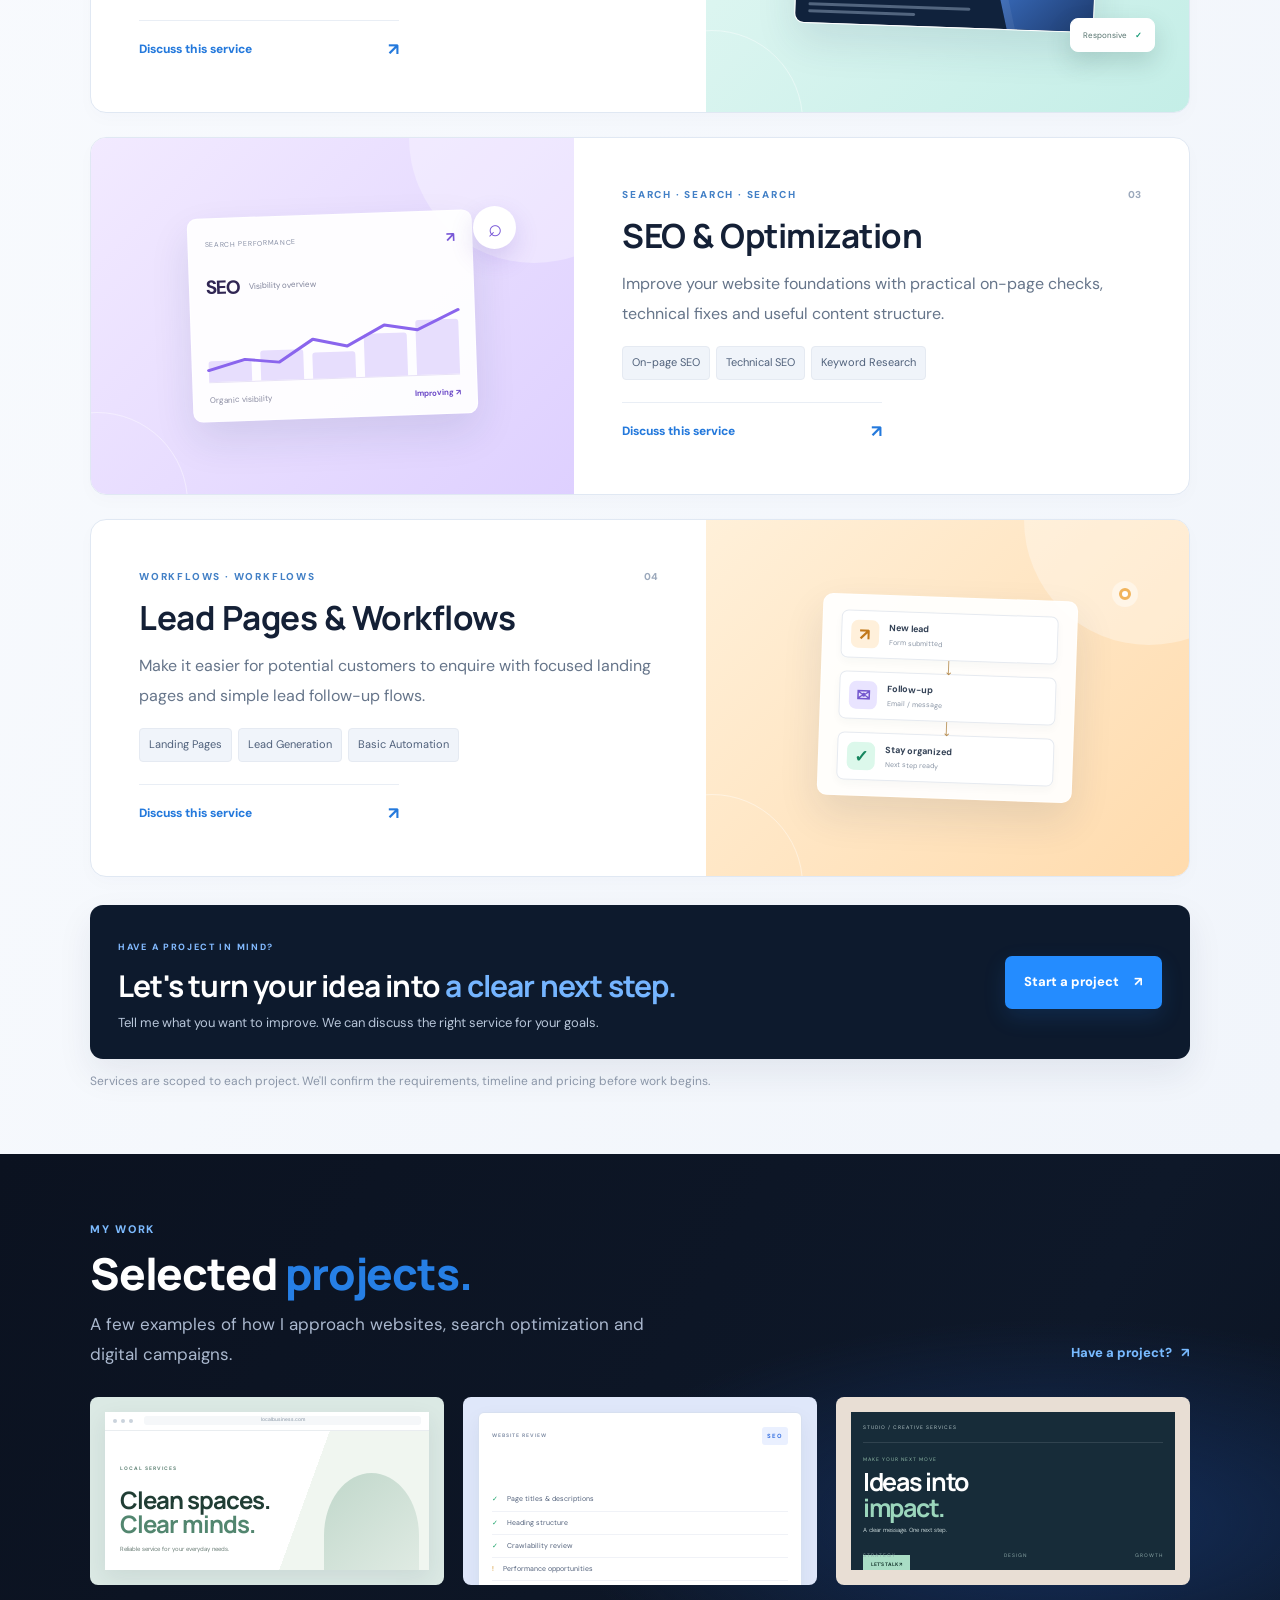
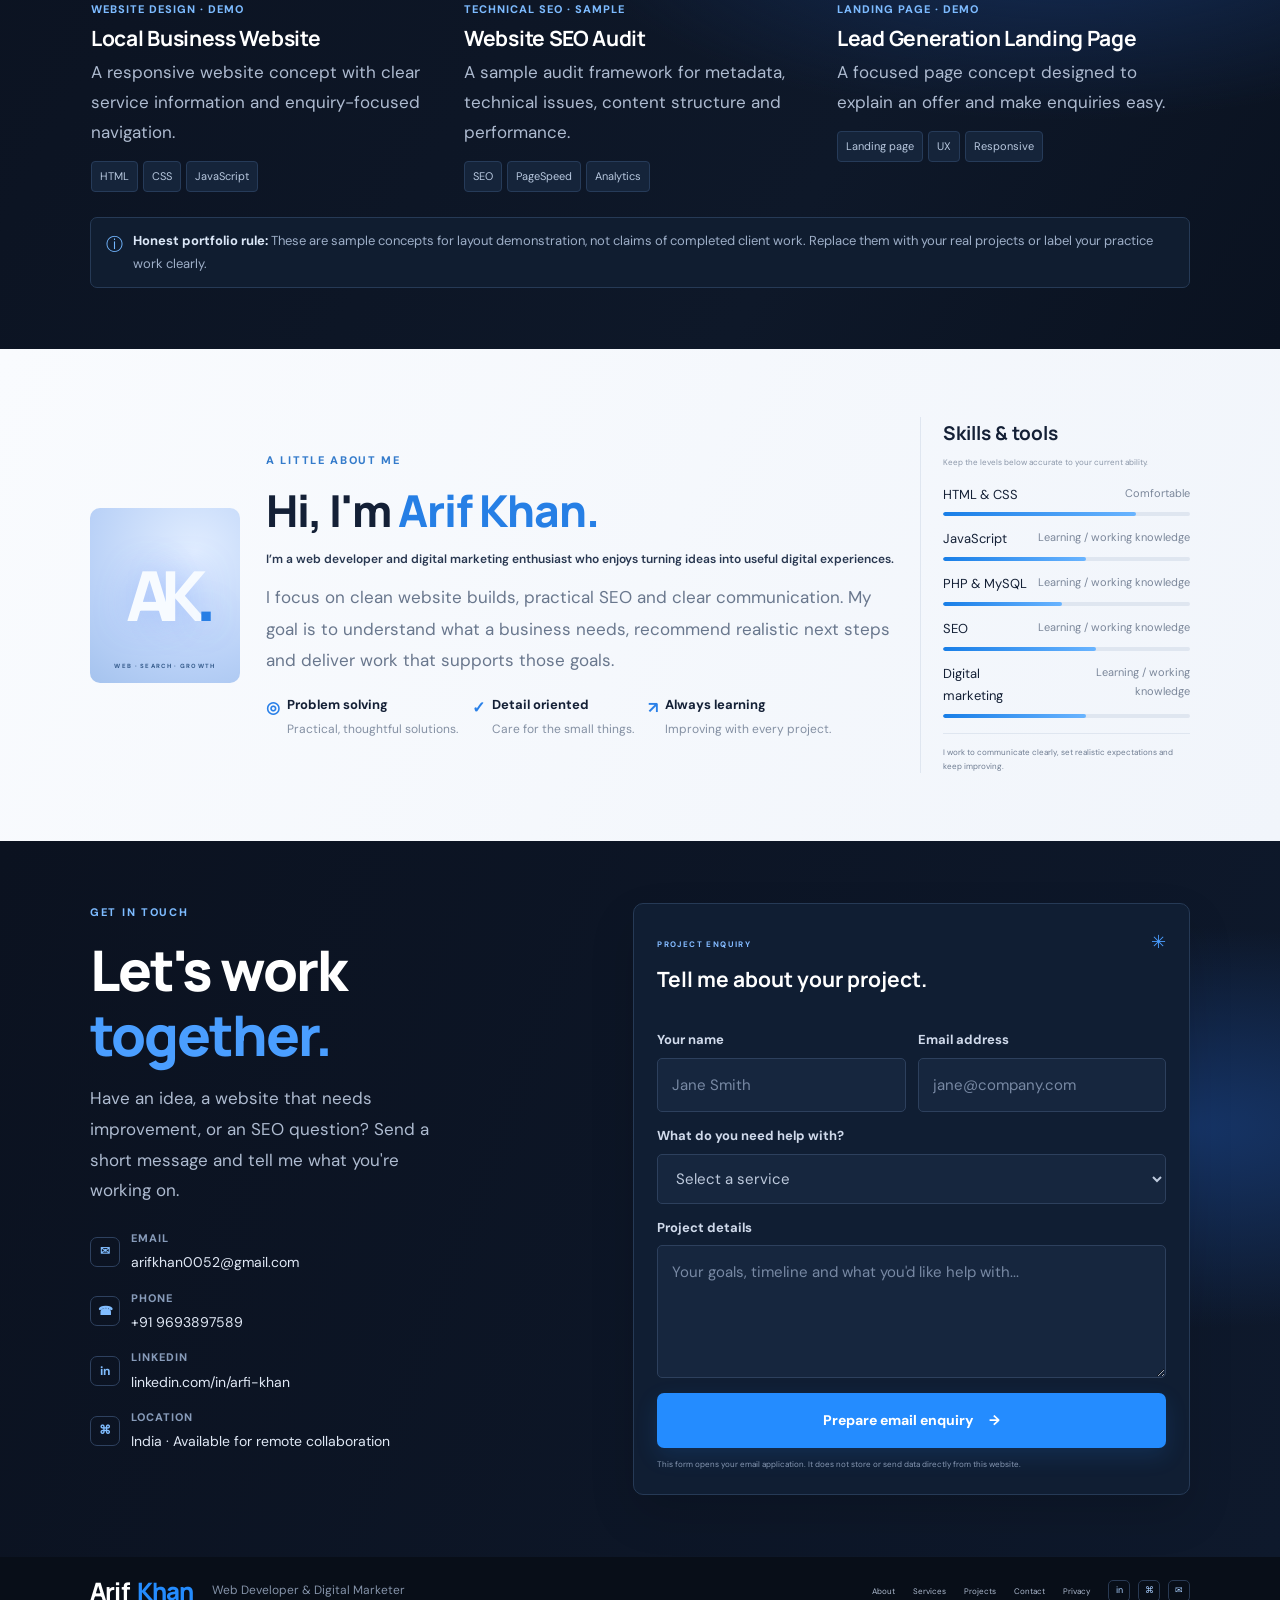
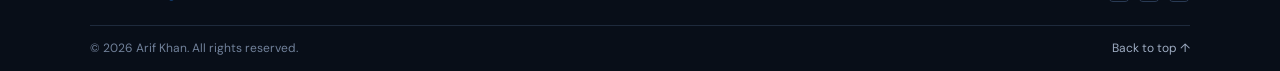
==== commit 1c1788cf: "Enhance logo styling and update navigation markup Added styles for logo and navigation elements." ====
--- a/index.html
+++ b/index.html
@@ -9,7 +9,31 @@
   <meta name="theme-color" content="#0b1220">
   <title>Arif Khan | Web Developer & Digital Marketer</title>
   <link rel="preconnect" href="https://fonts.googleapis.com">
+  <link rel="icon" type="image/svg+xml" href="/favicon.svg" />
   <link rel="preconnect" href="https://fonts.gstatic.com" crossorigin>
+  
+  <meta property="og:type" content="website">
+  <meta property="og:site_name" content="Arif Khan">
+  <meta property="og:title"
+    content="Arif Khan | Web Developer & Digital Marketer">
+  <meta property="og:description"
+    content="Modern websites, practical SEO and digital marketing to help businesses grow online. Let's build something great.">
+  <meta property="og:url" content="https://arif-khan-sandy.vercel.app/">
+  <meta property="og:image"
+    content="https://arif-khan-sandy.vercel.app/social-preview.png">
+  <meta property="og:image:width" content="1200">
+  <meta property="og:image:height" content="630">
+  <meta property="og:image:alt"
+    content="Arif Khan - Web Developer and Digital Marketer">
+
+
+   <meta name="twitter:card" content="summary_large_image">
+  <meta name="twitter:title"
+    content="Arif Khan | Web Developer & Digital Marketer">
+  <meta name="twitter:description"
+    content="Modern websites, practical SEO and digital marketing to help businesses grow online.">
+  <meta name="twitter:image"
+    content="https://arif-khan-sandy.vercel.app/social-preview.png">
   <link
     href="https://fonts.googleapis.com/css2?family=DM+Sans:wght@400;500;600;700&family=Manrope:wght@400;500;600;700;800&display=swap"
     rel="stylesheet">
@@ -23,12 +47,38 @@
     "knowsAbout": ["Web Development", "Search Engine Optimization", "Digital Marketing"]
   }
   </script>
+  <style>
+    .logo {
+  display: inline-flex;
+  align-items: center;
+  gap: 8px;
+  text-decoration: none;
+}
+
+.nav-logo-icon {
+  width: 30px;
+  height: 30px;
+  object-fit: contain;
+  display: block;
+  flex-shrink: 0;
+}
+
+.logo-text {
+  display: inline;
+}
+  </style>
 </head>
 
 <body>
   <header class="header">
     <nav class="nav wrap" aria-label="Main navigation">
-      <a class="logo" href="#home" aria-label="Arif Khan home">Arif <span>Khan</span></a>
+      <!-- <a class="logo" href="#home" aria-label="Arif Khan home">Arif <span>Khan</span></a> -->
+      
+<a class="logo" href="#home" aria-label="Arif Khan home">
+  <img src="favicon.svg" alt="" class="nav-logo-icon">
+  <span class="logo-text">Arif <span>Khan</span></span>
+</a>
+
       <button class="menu-btn" id="menuBtn" aria-label="Open menu" aria-expanded="false"
         aria-controls="navMenu"><span></span><span></span><span></span></button>
       <div class="nav-menu" id="navMenu">
@@ -392,4 +442,4 @@
 
 </body>
 
-</html>+</html>
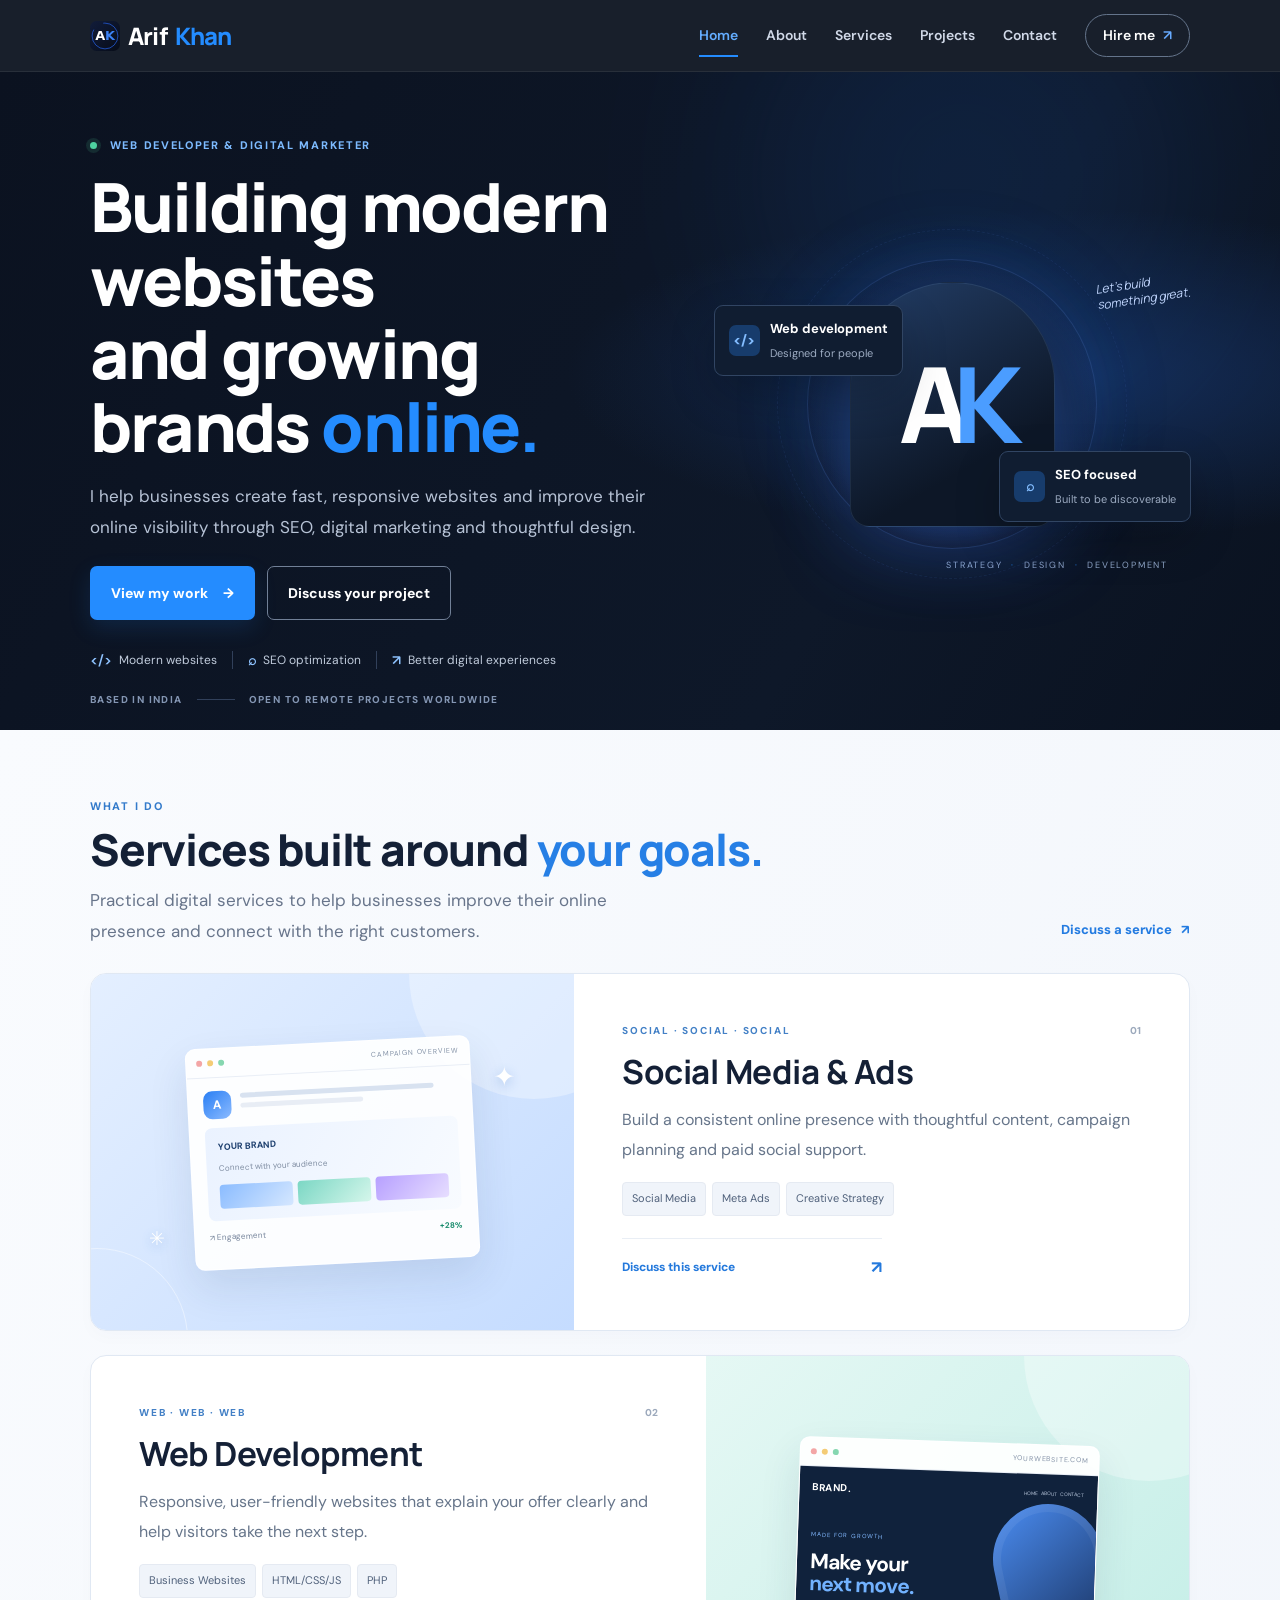
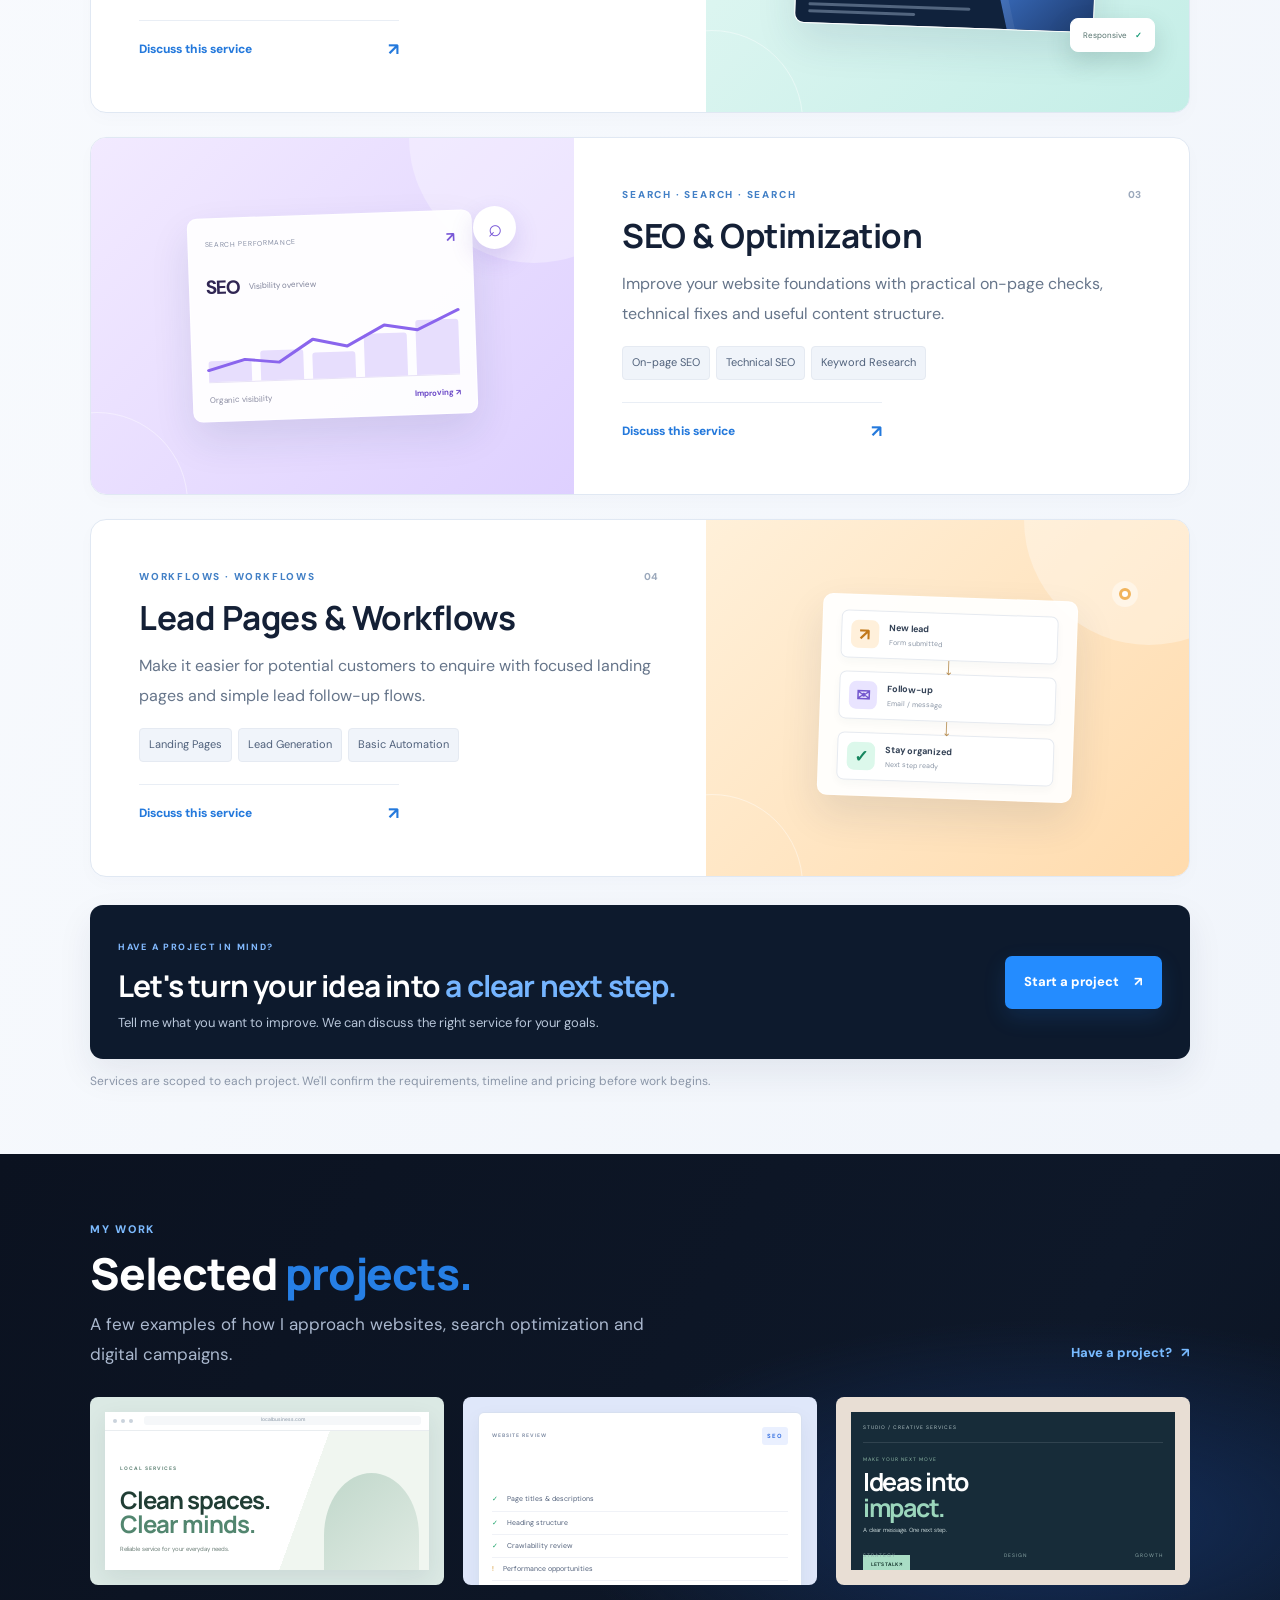
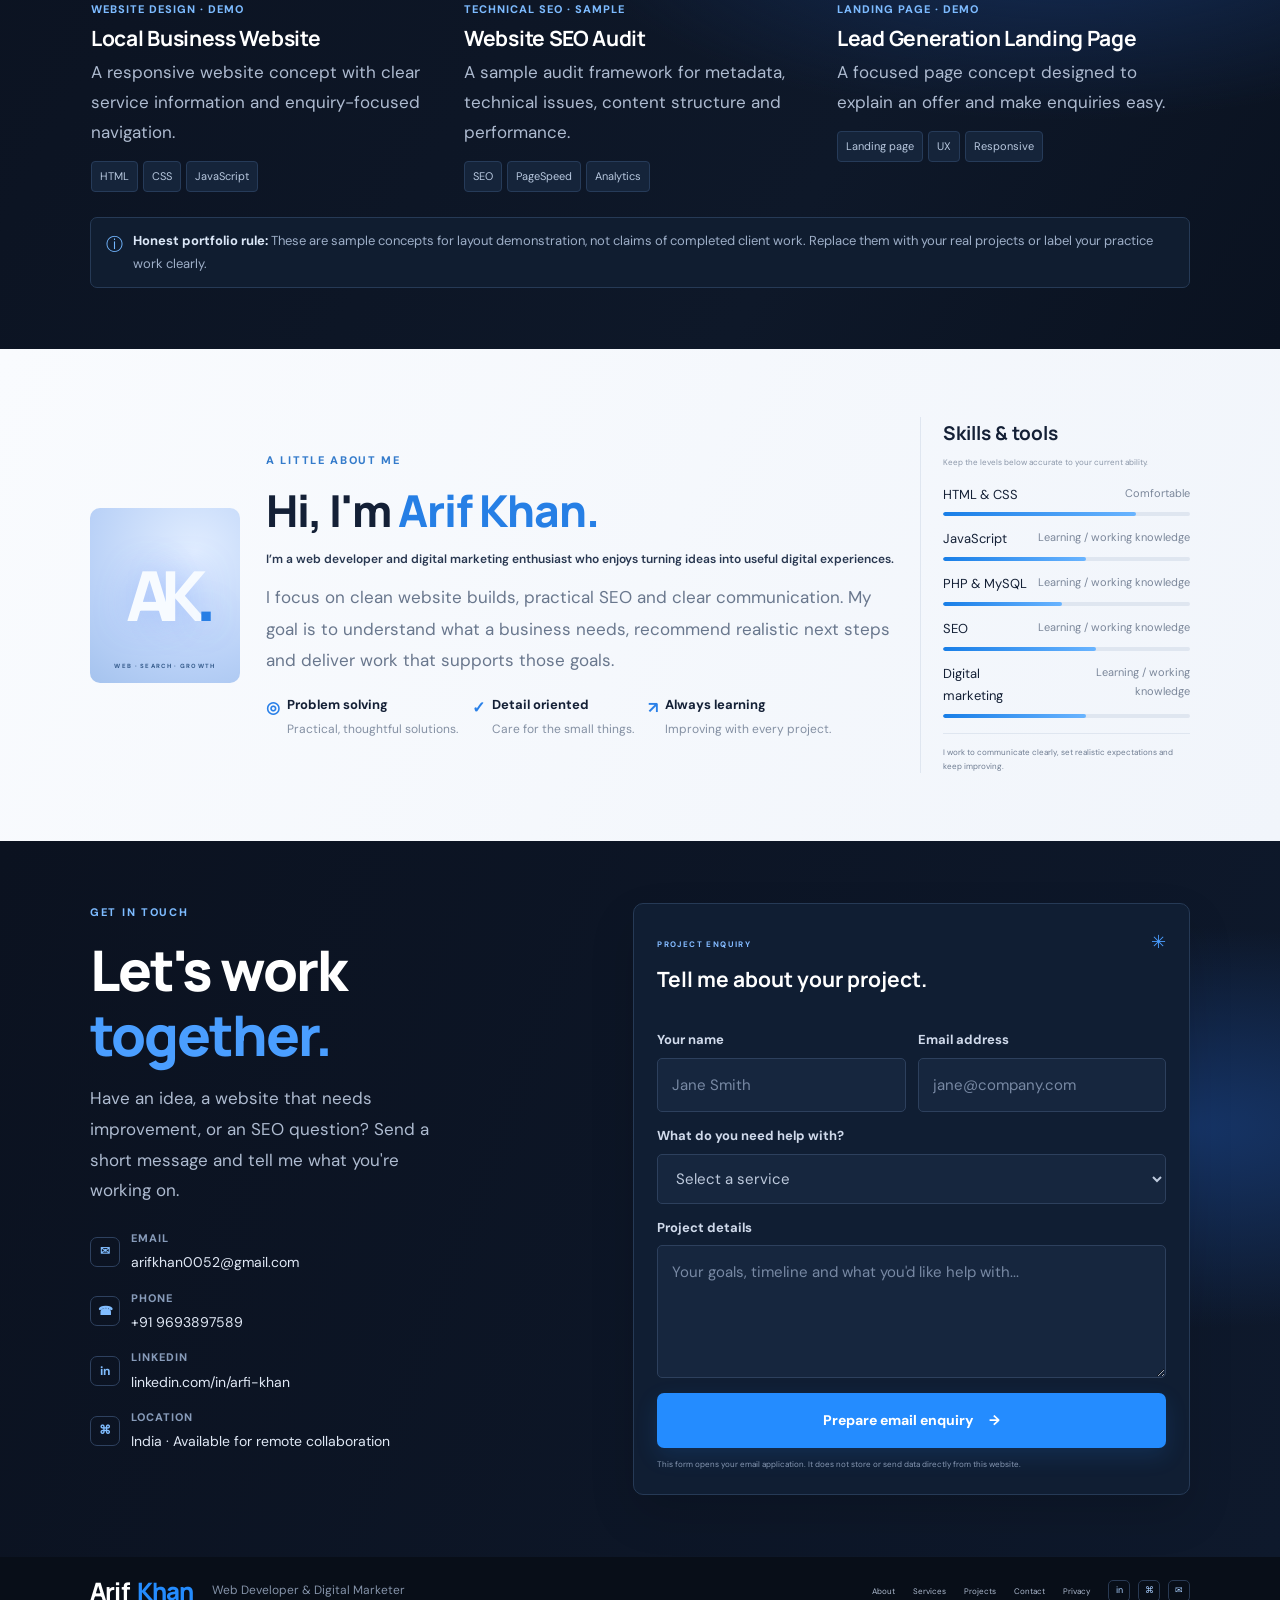
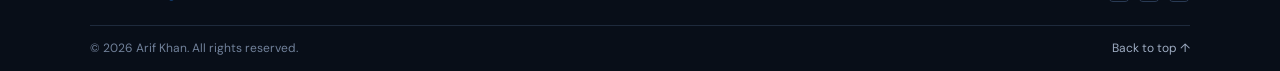
==== commit d6561292: "Refactor logo HTML in navigation Updated logo structure in navigation bar." ====
--- a/index.html
+++ b/index.html
@@ -75,8 +75,8 @@
       <!-- <a class="logo" href="#home" aria-label="Arif Khan home">Arif <span>Khan</span></a> -->
       
 <a class="logo" href="#home" aria-label="Arif Khan home">
-  <img src="favicon.svg" alt="" class="nav-logo-icon">
-  <span class="logo-text">Arif <span>Khan</span></span>
+  <img src="favicon.svg" alt="" class="nav-logo-icon">Arif
+  <span class="logo-text"><span>Khan</span></span>
 </a>
 
       <button class="menu-btn" id="menuBtn" aria-label="Open menu" aria-expanded="false"
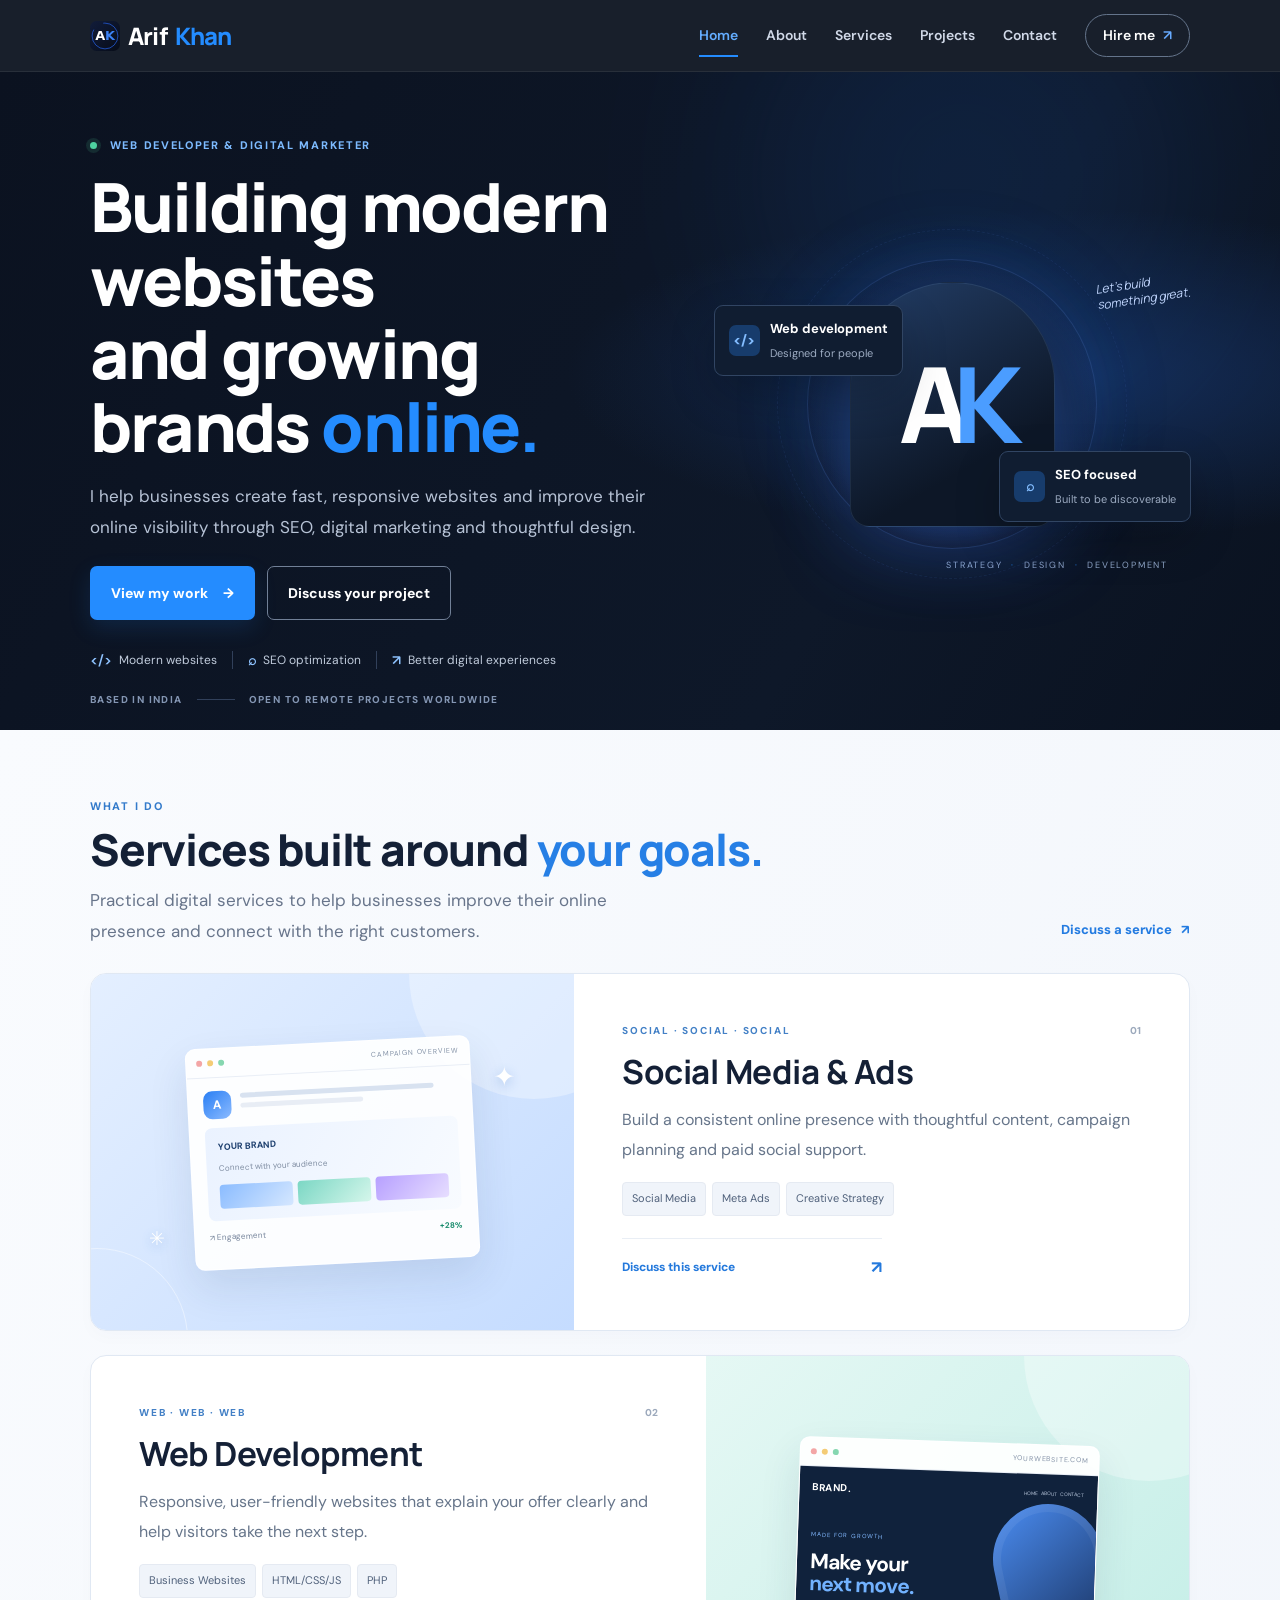
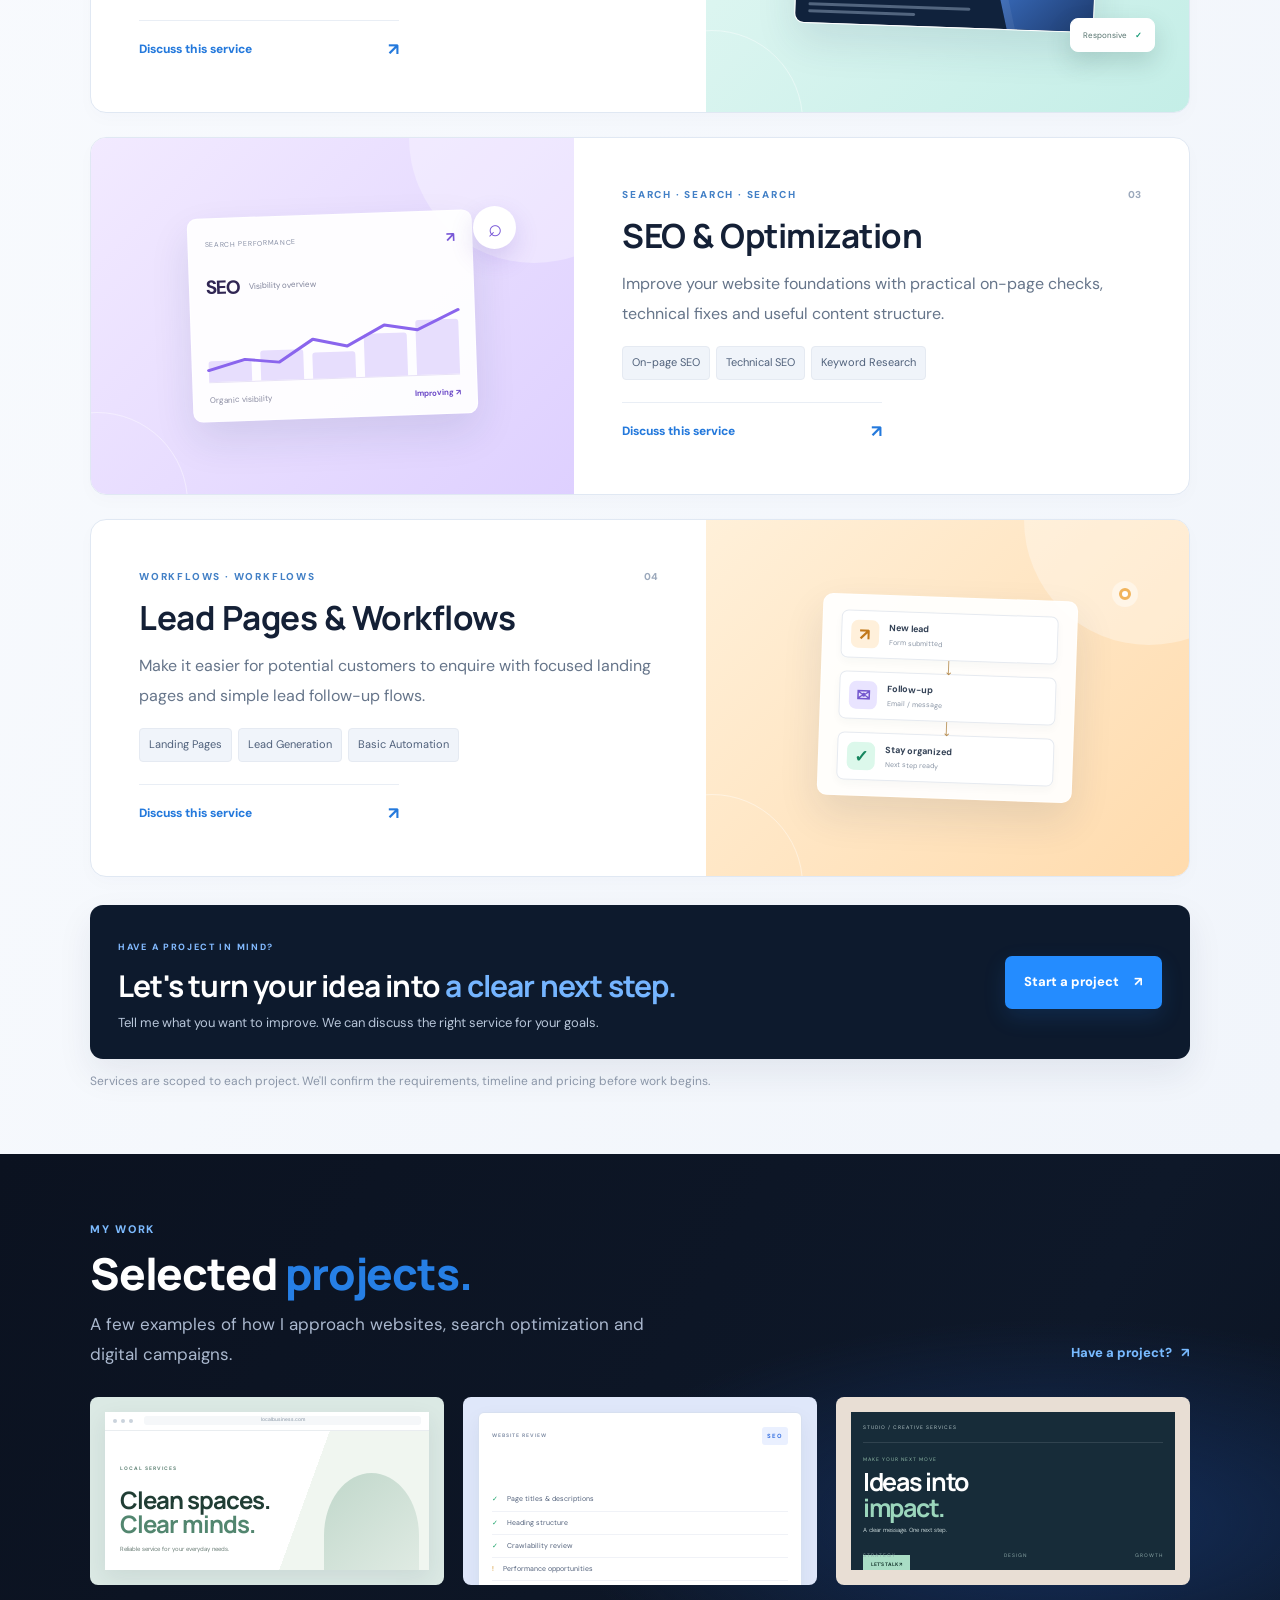
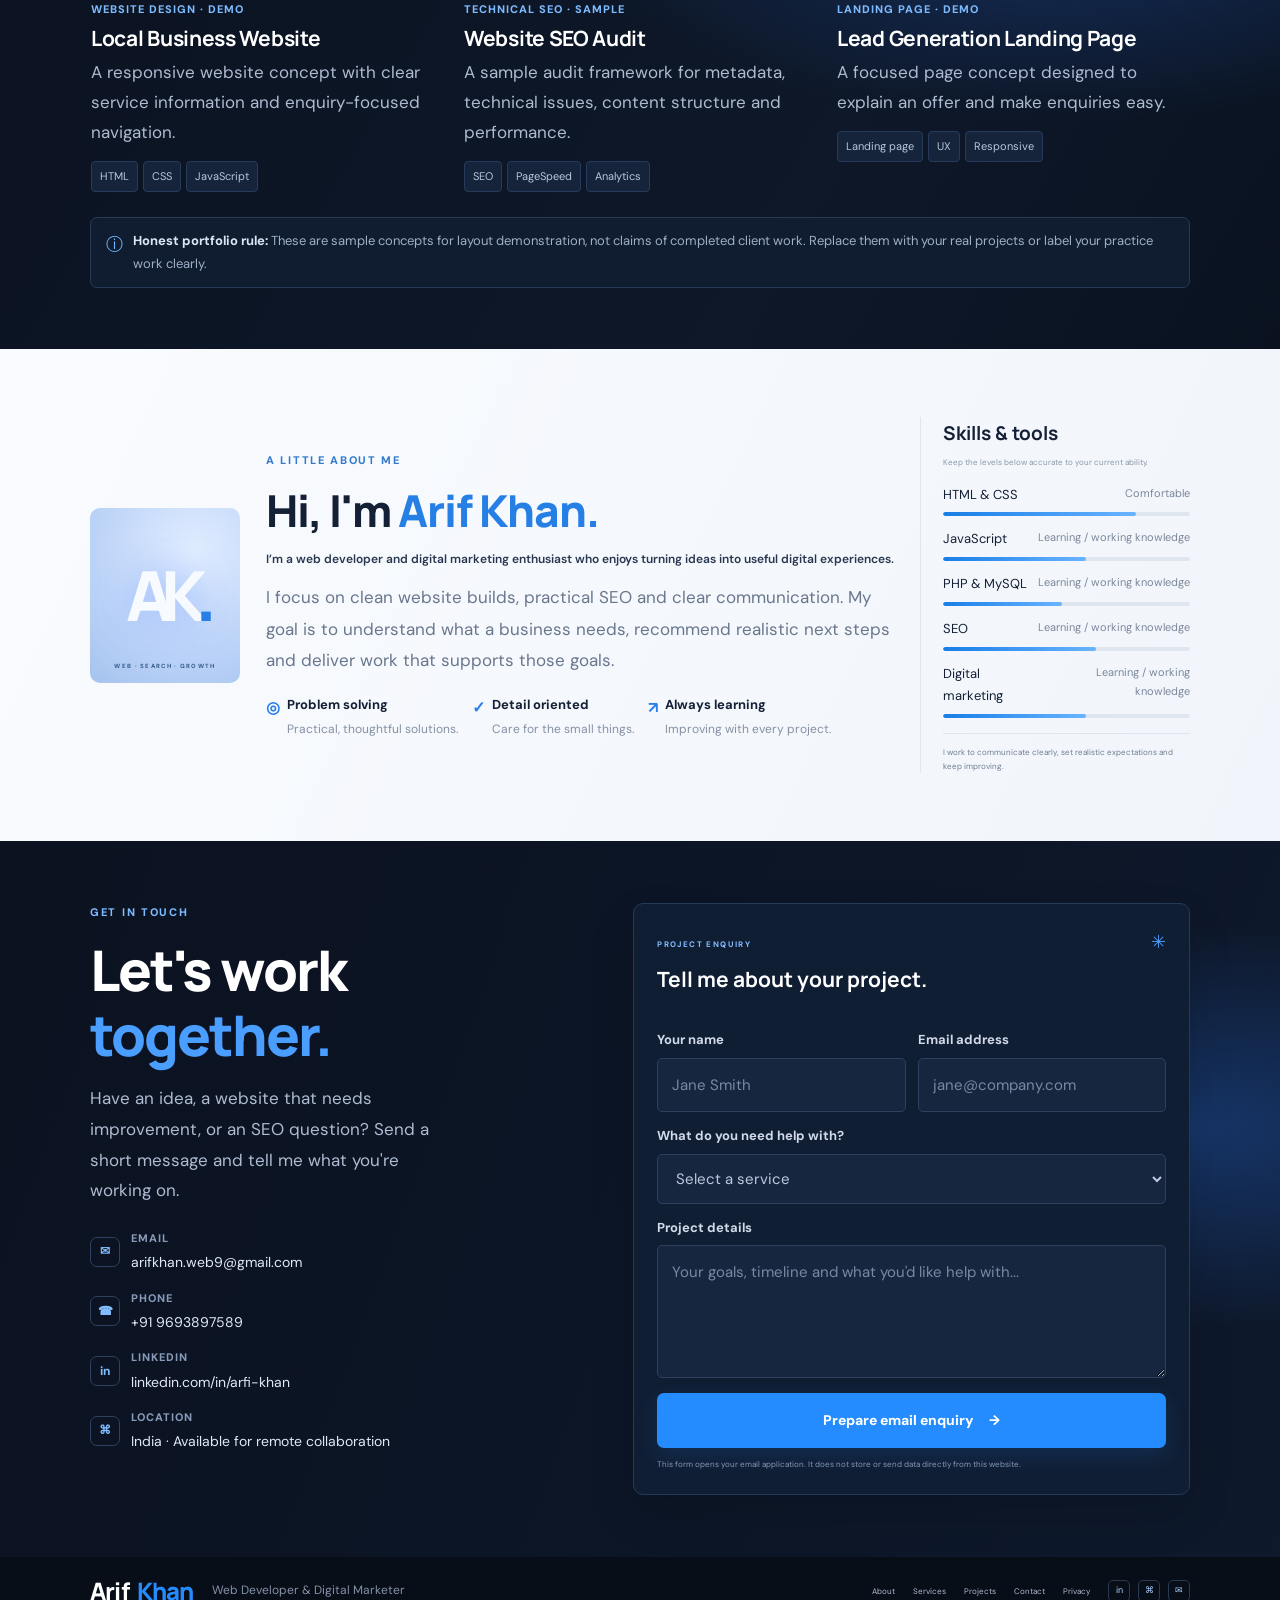
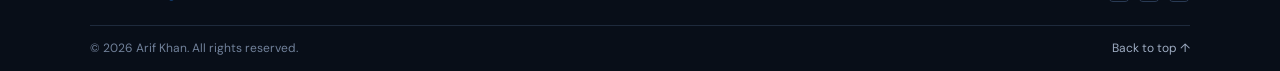
==== commit 616cfa12: "Update contact details and hire link Updated contact email and LinkedIn link, changed hire link to W" ====
--- a/index.html
+++ b/index.html
@@ -87,7 +87,7 @@
         <a class="nav-link" href="#services">Services</a>
         <a class="nav-link" href="#projects">Projects</a>
         <a class="nav-link" href="#contact">Contact</a>
-        <a class="nav-hire" href="#contact">Hire me <span>↗</span></a>
+        <a class="nav-hire" href="https://api.whatsapp.com/send/?phone=919693897589&text=I+want+digital+marketing+services&type=phone_number&app_absent=0">Hire me <span>↗</span></a>
       </div>
     </nav>
   </header>
@@ -376,7 +376,7 @@
           <p>Have an idea, a website that needs improvement, or an SEO question? Send a short message and tell me what
             you're working on.</p>
           <div class="contact-method"><span>✉</span>
-            <div><small>EMAIL</small><a href="mailto:arifkhan0052@gmail.com" id="emailLink">arifkhan0052@gmail.com</a>
+            <div><small>EMAIL</small><a href="mailto:arifkhan.web9@gmail.com" id="emailLink">arifkhan.web9@gmail.com</a>
             </div>
           </div>
 
@@ -387,7 +387,7 @@
 
           
           <div class="contact-method"><span>in</span>
-            <div><small>LINKEDIN</small><a href="https://linkedin.com/in/arfi-khan" target="_blank"
+            <div><small>LINKEDIN</small><a href="https://linkedin.com/" target="_blank"
                 rel="noopener noreferrer">linkedin.com/in/arfi-khan</a></div>
           </div>
           <div class="contact-method"><span>⌘</span>
